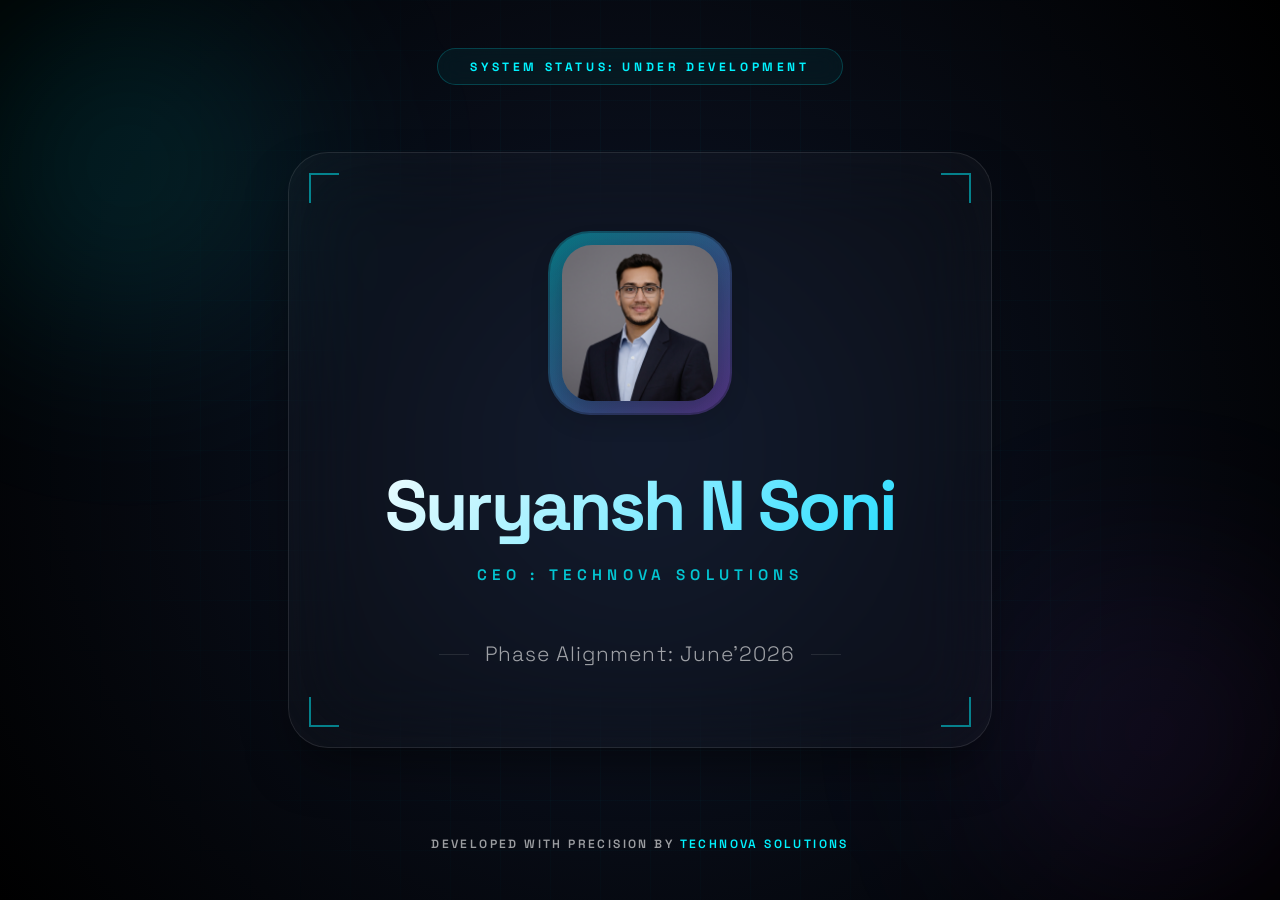
==== index.html @ 81963aff "Add files via upload" ====
<!DOCTYPE html>
<html lang="en">

<head>
    <meta charset="UTF-8">
    <meta name="viewport" content="width=device-width, initial-scale=1.0">
    <title>Suryansh N Soni || AI Powered Solutions Expert</title>
    <meta name="description"
        content="The official professional technical portfolio of Suryansh N Soni. Currently under development deployment.">

    <!-- UIcons by Flaticon -->
    <link rel='stylesheet' href='https://cdn-uicons.flaticon.com/2.1.0/uicons-regular/css/uicons-regular-rounded.css'>
    <link rel="stylesheet" href="style.css">
</head>

<body>
    <!-- 1 Lakh Tier Background Scene -->
    <div class="bg-scene">
        <div class="grid-overlay"></div>
        <div class="glow-point" style="top: -10%; left: -10%;"></div>
        <div class="glow-point"
            style="bottom: -10%; right: -10%; animation-delay: -5s; background: radial-gradient(circle, rgba(168, 85, 247, 0.1) 0%, transparent 70%);">
        </div>
    </div>

    <div class="status-badge stagger-in">System Status: Under Development</div>

    <!-- Main Tech Architecture -->
    <main class="tech-container">
        <div class="main-glass-frame">
            <!-- Professional Accents -->
            <div class="corner-accent top-left"></div>
            <div class="corner-accent top-right"></div>
            <div class="corner-accent bottom-left"></div>
            <div class="corner-accent bottom-right"></div>

            <div class="photo-hub stagger-in">
                <div class="photo-frame">
                    <img src="sur_centered.png" alt="Suryansh N Soni" class="profile-img">
                </div>
            </div>

            <div class="stagger-in">
                <h1>Suryansh N Soni</h1>
                <span class="role-title">CEO : TechNova Solutions</span>
            </div>

            <div class="timeline stagger-in">
                <span>Phase Alignment: June'2026</span>
            </div>
        </div>
    </main>

    <footer class="footer-bar stagger-in">
        Developed with Precision by <a href="https://technovasolutions.in" target="_blank">TechNova Solutions</a>
    </footer>

    <script src="script.js"></script>
</body>

</html>
---- style.css ----
/* Ultra-Premium Tech Portfolio - Professional Tier */
@import url('https://fonts.googleapis.com/css2?family=Space+Grotesk:wght@300;400;500;600;700&family=Syncopate:wght@400;700&display=swap');

:root {
    --primary: #00f2fe;
    --secondary: #4facfe;
    --accent: #a855f7;
    --bg-deep: #020617;
    --bg-darker: #000000;
    --text-pure: #ffffff;
    --text-dim: rgba(255, 255, 255, 0.6);
    --glass: rgba(255, 255, 255, 0.02);
    --glass-border: rgba(255, 255, 255, 0.1);
    --neon-blue: #00f2fe;
    --neon-purple: #a855f7;
    --font-main: 'Space Grotesk', sans-serif;
    --font-heading: 'Syncopate', sans-serif;
}

* {
    margin: 0;
    padding: 0;
    box-sizing: border-box;
    cursor: default;
}

body {
    background-color: var(--bg-darker);
    color: var(--text-pure);
    font-family: var(--font-main);
    min-height: 100vh;
    overflow: hidden;
    display: flex;
    justify-content: center;
    align-items: center;
}

/* 1 Lakh Worth Background - Grid + Particles */
.bg-scene {
    position: fixed;
    top: 0;
    left: 0;
    width: 100%;
    height: 100%;
    z-index: -2;
    background: radial-gradient(circle at center, #0f172a 0%, #000000 100%);
}

.grid-overlay {
    position: absolute;
    top: 0;
    left: 0;
    width: 100%;
    height: 100%;
    background-image: 
        linear-gradient(rgba(0, 242, 254, 0.05) 1px, transparent 1px),
        linear-gradient(90deg, rgba(0, 242, 254, 0.05) 1px, transparent 1px);
    background-size: 50px 50px;
    z-index: -1;
    mask-image: radial-gradient(circle at center, black, transparent 80%);
}

.glow-point {
    position: absolute;
    width: 40vw;
    height: 40vw;
    background: radial-gradient(circle, rgba(0, 242, 254, 0.15) 0%, transparent 70%);
    filter: blur(80px);
    z-index: -1;
    animation: pulseGlow 10s infinite alternate ease-in-out;
}

@keyframes pulseGlow {
    from { opacity: 0.3; transform: scale(1); }
    to { opacity: 0.6; transform: scale(1.2); }
}

/* High-End Tech Card */
.tech-container {
    padding: 3rem;
    position: relative;
    z-index: 10;
    width: 90%;
    max-width: 800px;
}

.main-glass-frame {
    background: var(--glass);
    backdrop-filter: blur(40px);
    -webkit-backdrop-filter: blur(40px);
    border: 1px solid var(--glass-border);
    border-radius: 40px;
    padding: 5rem 3rem;
    position: relative;
    box-shadow: 
        0 25px 50px -12px rgba(0, 0, 0, 0.5),
        inset 0 0 80px rgba(255, 255, 255, 0.02);
    animation: frameEntry 1.2s cubic-bezier(0.16, 1, 0.3, 1);
}

@keyframes frameEntry {
    from { opacity: 0; transform: translateY(40px) scale(0.98); }
    to { opacity: 1; transform: translateY(0) scale(1); }
}

/* Border Animation */
.corner-accent {
    position: absolute;
    width: 30px;
    height: 30px;
    border: 2px solid var(--primary);
    opacity: 0.5;
}

.top-left { top: 20px; left: 20px; border-right: none; border-bottom: none; }
.top-right { top: 20px; right: 20px; border-left: none; border-bottom: none; }
.bottom-left { bottom: 20px; left: 20px; border-right: none; border-top: none; }
.bottom-right { bottom: 20px; right: 20px; border-left: none; border-top: none; }

/* Photo Architecture */
.photo-hub {
    margin-bottom: 3rem;
    display: flex;
    justify-content: center;
}

.photo-frame {
    width: 180px;
    height: 180px;
    border-radius: 40px;
    padding: 12px;
    background: linear-gradient(135deg, rgba(0, 242, 254, 0.2), rgba(168, 85, 247, 0.2));
    position: relative;
    transition: all 0.5s ease;
}

.photo-frame::after {
    content: '';
    position: absolute;
    inset: -2px;
    border-radius: 42px;
    background: linear-gradient(135deg, var(--primary), var(--accent));
    z-index: -1;
    opacity: 0.3;
}

.profile-img {
    width: 100%;
    height: 100%;
    border-radius: 30px;
    object-fit: cover;
    box-shadow: 0 10px 30px rgba(0, 0, 0, 0.3);
}

/* Typography Protocol */
/* Status Badge - Top Alignment */
.status-badge {
    position: fixed;
    top: clamp(1.5rem, 5vw, 3rem);
    left: 0;
    right: 0;
    margin: 0 auto;
    z-index: 100;
    background: rgba(0, 242, 254, 0.05);
    border: 1px solid rgba(0, 242, 254, 0.2);
    padding: 0.6rem 2rem;
    border-radius: 100px;
    font-size: 0.75rem;
    font-weight: 700;
    text-transform: uppercase;
    letter-spacing: 0.3em;
    color: var(--primary);
    font-family: var(--font-main);
    backdrop-filter: blur(10px);
    width: fit-content;
}

h1 {
    font-family: var(--font-main);
    font-size: clamp(2.2rem, 8vw, 4.4rem);
    font-weight: 800;
    margin-bottom: 0.8rem;
    background: linear-gradient(135deg, #ffffff 0%, #17daff 100%);
    -webkit-background-clip: text;
    -webkit-text-fill-color: transparent;
    letter-spacing: -0.04em;
    text-align: center;
    white-space: nowrap;
}

.role-title {
    font-size: 0.95rem; /* Slightly smaller for elegance */
    color: var(--primary);
    text-transform: uppercase;
    letter-spacing: 0.35em;
    font-weight: 600;
    margin-bottom: 3.5rem;
    display: block;
    text-align: center;
    opacity: 0.8;
    line-height: 1.4;
}

.timeline {
    font-size: 1.3rem;
    color: var(--text-dim);
    font-weight: 300;
    letter-spacing: 0.05em;
    text-align: center;
    display: flex;
    align-items: center;
    justify-content: center;
    gap: 1rem;
}

.timeline::before, .timeline::after {
    content: '';
    width: 30px;
    height: 1px;
    background: rgba(255, 255, 255, 0.1);
}

/* Developer Footer */
.footer-bar {
    position: fixed;
    bottom: 3rem;
    color: var(--text-dim);
    font-size: 0.75rem;
    letter-spacing: 0.2em;
    text-transform: uppercase;
    font-weight: 600;
}

.footer-bar a {
    color: var(--primary);
    text-decoration: none;
    border-bottom: 1px solid transparent;
    transition: 0.3s;
}

.footer-bar a:hover {
    border-color: var(--primary);
}

/* Interactions */
.stagger-in {
    opacity: 0;
    transform: translateY(20px);
    animation: revealUp 0.8s forwards ease-out;
}

@keyframes revealUp {
    to { opacity: 1; transform: translateY(0); }
}

.stagger-in:nth-child(1) { animation-delay: 0.2s; }
.stagger-in:nth-child(2) { animation-delay: 0.4s; }
.stagger-in:nth-child(3) { animation-delay: 0.6s; }
.stagger-in:nth-child(4) { animation-delay: 0.8s; }

/* Mobile Optimization */
@media (max-width: 600px) {
    .main-glass-frame { padding: 4rem 1.5rem; border-radius: 24px; }
    h1 { font-size: 2.2rem; }
    .role-title { font-size: 0.8rem; letter-spacing: 0.2em; }
    .photo-frame { width: 140px; height: 140px; }
    .status-badge { top: 25px; width: 80%; text-align: center; font-size: 0.6rem; }
}
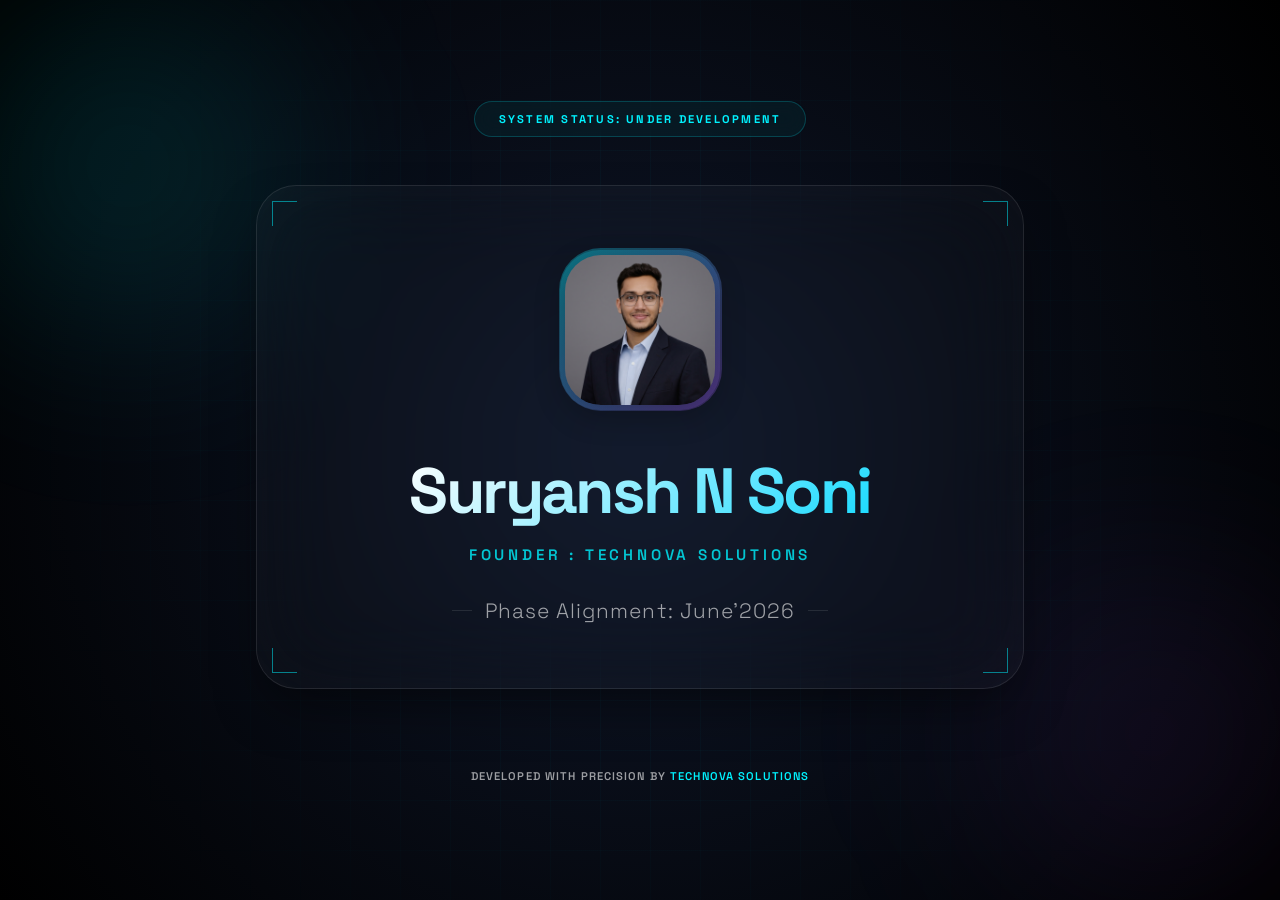
==== commit dc0f5f44: "Update index.html" ====
--- a/index.html
+++ b/index.html
@@ -42,7 +42,7 @@
 
             <div class="stagger-in">
                 <h1>Suryansh N Soni</h1>
-                <span class="role-title">CEO : TechNova Solutions</span>
+                <span class="role-title">Founder : TechNova Solutions</span>
             </div>
 
             <div class="timeline stagger-in">
@@ -58,4 +58,4 @@
     <script src="script.js"></script>
 </body>
 
-</html>+</html>
--- a/style.css
+++ b/style.css
@@ -29,10 +29,12 @@
     color: var(--text-pure);
     font-family: var(--font-main);
     min-height: 100vh;
-    overflow: hidden;
-    display: flex;
+    overflow-x: hidden;
+    display: flex;
+    flex-direction: column;
     justify-content: center;
     align-items: center;
+    padding: 2rem 1rem;
 }
 
 /* 1 Lakh Worth Background - Grid + Particles */
@@ -77,25 +79,32 @@
 
 /* High-End Tech Card */
 .tech-container {
-    padding: 3rem;
+    padding: 1rem;
     position: relative;
     z-index: 10;
-    width: 90%;
+    width: 100%;
     max-width: 800px;
+    display: flex;
+    flex-direction: column;
+    align-items: center;
 }
 
 .main-glass-frame {
+    width: 100%;
     background: var(--glass);
     backdrop-filter: blur(40px);
     -webkit-backdrop-filter: blur(40px);
     border: 1px solid var(--glass-border);
     border-radius: 40px;
-    padding: 5rem 3rem;
+    padding: 4rem 2rem;
     position: relative;
     box-shadow: 
         0 25px 50px -12px rgba(0, 0, 0, 0.5),
         inset 0 0 80px rgba(255, 255, 255, 0.02);
     animation: frameEntry 1.2s cubic-bezier(0.16, 1, 0.3, 1);
+    display: flex;
+    flex-direction: column;
+    align-items: center;
 }
 
 @keyframes frameEntry {
@@ -106,29 +115,29 @@
 /* Border Animation */
 .corner-accent {
     position: absolute;
-    width: 30px;
-    height: 30px;
-    border: 2px solid var(--primary);
+    width: 25px;
+    height: 25px;
+    border: 1.5px solid var(--primary);
     opacity: 0.5;
 }
 
-.top-left { top: 20px; left: 20px; border-right: none; border-bottom: none; }
-.top-right { top: 20px; right: 20px; border-left: none; border-bottom: none; }
-.bottom-left { bottom: 20px; left: 20px; border-right: none; border-top: none; }
-.bottom-right { bottom: 20px; right: 20px; border-left: none; border-top: none; }
+.top-left { top: 15px; left: 15px; border-right: none; border-bottom: none; }
+.top-right { top: 15px; right: 15px; border-left: none; border-bottom: none; }
+.bottom-left { bottom: 15px; left: 15px; border-right: none; border-top: none; }
+.bottom-right { bottom: 15px; right: 15px; border-left: none; border-top: none; }
 
 /* Photo Architecture */
 .photo-hub {
-    margin-bottom: 3rem;
+    margin-bottom: 2.5rem;
     display: flex;
     justify-content: center;
 }
 
 .photo-frame {
-    width: 180px;
-    height: 180px;
+    width: 160px;
+    height: 160px;
     border-radius: 40px;
-    padding: 12px;
+    padding: 5px;
     background: linear-gradient(135deg, rgba(0, 242, 254, 0.2), rgba(168, 85, 247, 0.2));
     position: relative;
     transition: all 0.5s ease;
@@ -137,7 +146,7 @@
 .photo-frame::after {
     content: '';
     position: absolute;
-    inset: -2px;
+    inset: -1.5px;
     border-radius: 42px;
     background: linear-gradient(135deg, var(--primary), var(--accent));
     z-index: -1;
@@ -147,37 +156,34 @@
 .profile-img {
     width: 100%;
     height: 100%;
-    border-radius: 30px;
+    border-radius: 36px;
     object-fit: cover;
     box-shadow: 0 10px 30px rgba(0, 0, 0, 0.3);
 }
 
 /* Typography Protocol */
-/* Status Badge - Top Alignment */
 .status-badge {
-    position: fixed;
-    top: clamp(1.5rem, 5vw, 3rem);
-    left: 0;
-    right: 0;
-    margin: 0 auto;
+    position: relative;
+    margin: 0 auto 2rem auto;
     z-index: 100;
     background: rgba(0, 242, 254, 0.05);
     border: 1px solid rgba(0, 242, 254, 0.2);
-    padding: 0.6rem 2rem;
+    padding: 0.6rem 1.5rem;
     border-radius: 100px;
-    font-size: 0.75rem;
+    font-size: 0.7rem;
     font-weight: 700;
     text-transform: uppercase;
-    letter-spacing: 0.3em;
+    letter-spacing: 0.2em;
     color: var(--primary);
     font-family: var(--font-main);
     backdrop-filter: blur(10px);
     width: fit-content;
+    text-align: center;
 }
 
 h1 {
     font-family: var(--font-main);
-    font-size: clamp(2.2rem, 8vw, 4.4rem);
+    font-size: clamp(2rem, 8vw, 4rem);
     font-weight: 800;
     margin-bottom: 0.8rem;
     background: linear-gradient(135deg, #ffffff 0%, #17daff 100%);
@@ -185,16 +191,16 @@
     -webkit-text-fill-color: transparent;
     letter-spacing: -0.04em;
     text-align: center;
-    white-space: nowrap;
+    word-break: break-word;
 }
 
 .role-title {
-    font-size: 0.95rem; /* Slightly smaller for elegance */
+    font-size: clamp(0.75rem, 2.5vw, 0.95rem);
     color: var(--primary);
     text-transform: uppercase;
-    letter-spacing: 0.35em;
+    letter-spacing: 0.25em;
     font-weight: 600;
-    margin-bottom: 3.5rem;
+    margin-bottom: 2rem;
     display: block;
     text-align: center;
     opacity: 0.8;
@@ -202,7 +208,7 @@
 }
 
 .timeline {
-    font-size: 1.3rem;
+    font-size: clamp(1rem, 3vw, 1.3rem);
     color: var(--text-dim);
     font-weight: 300;
     letter-spacing: 0.05em;
@@ -210,25 +216,27 @@
     display: flex;
     align-items: center;
     justify-content: center;
-    gap: 1rem;
+    gap: 0.8rem;
 }
 
 .timeline::before, .timeline::after {
     content: '';
-    width: 30px;
+    width: 20px;
     height: 1px;
     background: rgba(255, 255, 255, 0.1);
 }
 
 /* Developer Footer */
 .footer-bar {
-    position: fixed;
-    bottom: 3rem;
+    position: relative;
+    margin-top: 3rem;
     color: var(--text-dim);
-    font-size: 0.75rem;
-    letter-spacing: 0.2em;
+    font-size: 0.7rem;
+    letter-spacing: 0.1em;
     text-transform: uppercase;
     font-weight: 600;
+    text-align: center;
+    padding: 1rem;
 }
 
 .footer-bar a {
@@ -258,11 +266,72 @@
 .stagger-in:nth-child(3) { animation-delay: 0.6s; }
 .stagger-in:nth-child(4) { animation-delay: 0.8s; }
 
-/* Mobile Optimization */
-@media (max-width: 600px) {
-    .main-glass-frame { padding: 4rem 1.5rem; border-radius: 24px; }
-    h1 { font-size: 2.2rem; }
-    .role-title { font-size: 0.8rem; letter-spacing: 0.2em; }
-    .photo-frame { width: 140px; height: 140px; }
-    .status-badge { top: 25px; width: 80%; text-align: center; font-size: 0.6rem; }
-}
+/* Responsive Adjustments */
+@media (max-width: 1024px) {
+    .main-glass-frame {
+        padding: 4rem 2rem;
+    }
+}
+
+@media (max-width: 768px) {
+    .tech-container {
+        padding: 0.5rem;
+    }
+    .main-glass-frame {
+        padding: 3rem 1.5rem;
+        border-radius: 32px;
+    }
+    .photo-frame {
+        width: 140px;
+        height: 140px;
+    }
+}
+
+@media (max-width: 480px) {
+    body {
+        padding: 1rem 0.5rem;
+    }
+    .main-glass-frame {
+        padding: 2.5rem 1rem;
+        border-radius: 24px;
+    }
+    h1 {
+        font-size: 1.8rem;
+    }
+    .role-title {
+        letter-spacing: 0.15em;
+    }
+    .photo-frame {
+        width: 120px;
+        height: 120px;
+        border-radius: 30px;
+    }
+    .profile-img {
+        border-radius: 22px;
+    }
+    .status-badge {
+        font-size: 0.6rem;
+        letter-spacing: 0.1em;
+        padding: 0.5rem 1rem;
+    }
+    .timeline {
+        gap: 0.5rem;
+    }
+    .timeline::before, .timeline::after {
+        width: 10px;
+    }
+    .footer-bar {
+        font-size: 0.6rem;
+        margin-top: 2rem;
+    }
+}
+
+/* Landscape orientation for mobile */
+@media (max-height: 500px) and (orientation: landscape) {
+    body {
+        align-items: flex-start;
+    }
+    .main-glass-frame {
+        margin: 2rem 0;
+    }
+}
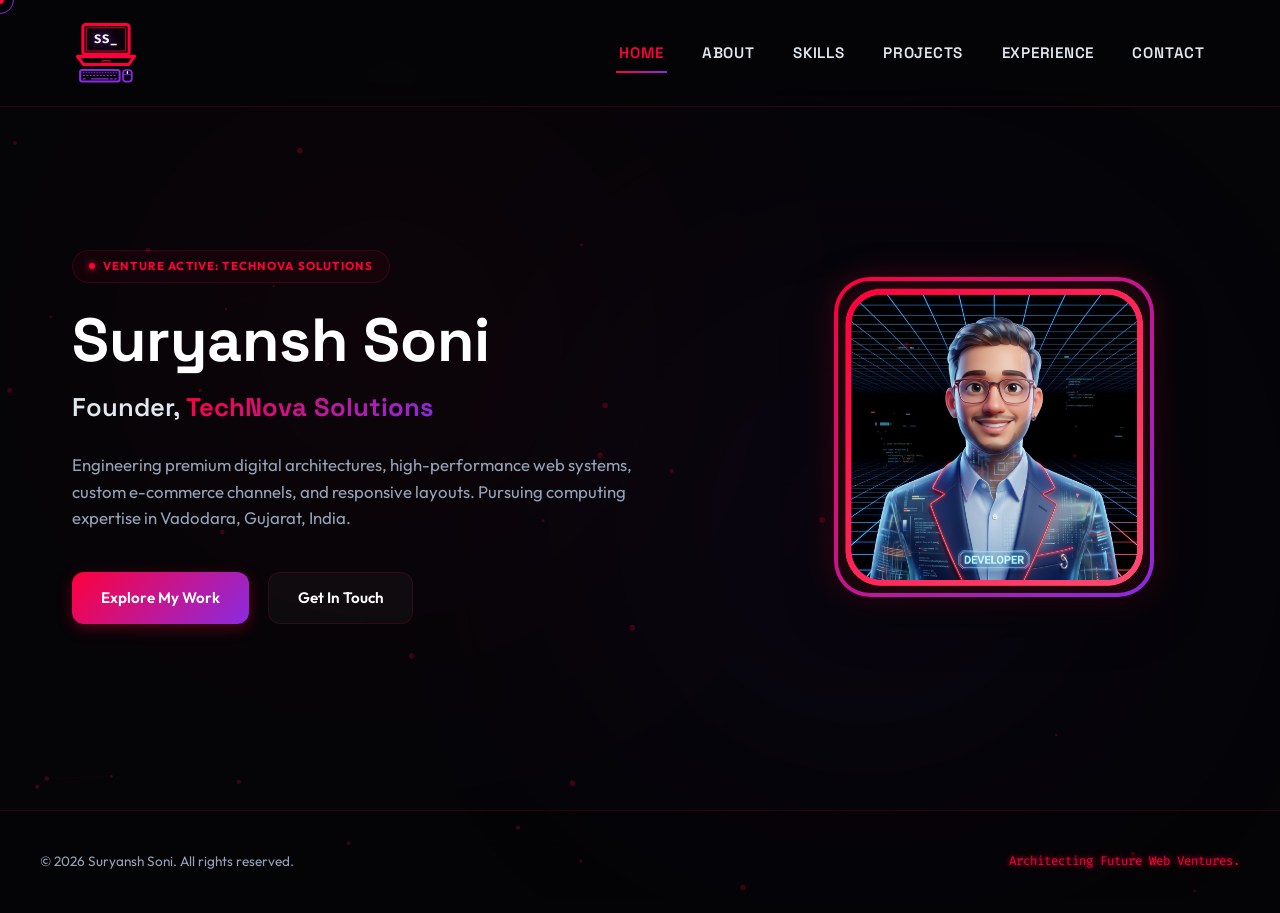
==== commit ef81c77f: "Add files via upload" ====
--- a/index.html
+++ b/index.html
@@ -1,61 +1,147 @@
 <!DOCTYPE html>
 <html lang="en">
-
 <head>
     <meta charset="UTF-8">
     <meta name="viewport" content="width=device-width, initial-scale=1.0">
-    <title>Suryansh N Soni || AI Powered Solutions Expert</title>
-    <meta name="description"
-        content="The official professional technical portfolio of Suryansh N Soni. Currently under development deployment.">
+    <title>Suryansh Soni | Founder & Full-Stack Web Architect</title>
+    
+    <!-- SEO Metadata -->
+    <meta name="description" content="Official Portfolio of Suryansh Soni, Startup Founder of TechNova Solutions. Full-Stack Web Developer, UI/UX Designer, and Shopify Expert based in Vadodara, Gujarat, India.">
+    <meta name="keywords" content="Suryansh Soni, TechNova Solutions, Suryansh Soni Vadodara, Web Developer Gujarat, WordPress Developer, MirrorMe, SkillSync, Web Architect">
+    <meta name="author" content="Suryansh Soni">
+    
+    <!-- Open Graph / Facebook -->
+    <meta property="og:type" content="website">
+    <meta property="og:url" content="https://suryanshsoni.in">
+    <meta property="og:title" content="Suryansh Soni | Founder & Full-Stack Web Architect">
+    <meta property="og:description" content="Futuristic Web Portfolio of Suryansh Soni, Startup Founder of TechNova Solutions. Based in Vadodara, Gujarat, India.">
+    <meta property="og:image" content="assets/me_3d.png">
 
-    <!-- UIcons by Flaticon -->
-    <link rel='stylesheet' href='https://cdn-uicons.flaticon.com/2.1.0/uicons-regular/css/uicons-regular-rounded.css'>
+    <!-- Fonts -->
+    <link rel="preconnect" href="https://fonts.googleapis.com">
+    <link rel="preconnect" href="https://fonts.gstatic.com" crossorigin>
+    <link href="https://fonts.googleapis.com/css2?family=Outfit:wght@300;400;500;600;700;800&family=Space+Grotesk:wght@300;400;500;600;700&family=Fira+Code:wght@400;500;600&display=swap" rel="stylesheet">
+
+    <!-- Stylesheet -->
     <link rel="stylesheet" href="style.css">
 </head>
-
 <body>
-    <!-- 1 Lakh Tier Background Scene -->
+    <!-- Background Canvas and Scene -->
+    <canvas id="canvas-bg"></canvas>
     <div class="bg-scene">
         <div class="grid-overlay"></div>
-        <div class="glow-point" style="top: -10%; left: -10%;"></div>
-        <div class="glow-point"
-            style="bottom: -10%; right: -10%; animation-delay: -5s; background: radial-gradient(circle, rgba(168, 85, 247, 0.1) 0%, transparent 70%);">
-        </div>
+        <div class="glow-orb orb-1"></div>
+        <div class="glow-orb orb-2"></div>
     </div>
 
-    <div class="status-badge stagger-in">System Status: Under Development</div>
+    <!-- Custom Cursor -->
+    <div class="custom-cursor"></div>
+    <div class="custom-cursor-glow"></div>
 
-    <!-- Main Tech Architecture -->
-    <main class="tech-container">
-        <div class="main-glass-frame">
-            <!-- Professional Accents -->
-            <div class="corner-accent top-left"></div>
-            <div class="corner-accent top-right"></div>
-            <div class="corner-accent bottom-left"></div>
-            <div class="corner-accent bottom-right"></div>
+    <!-- Header Navigation -->
+    <header class="header">
+        <div class="nav-container">
+            <a href="index.html" class="logo" id="navLogo">
+                <svg width="68" height="68" viewBox="0 0 100 100" fill="none" xmlns="http://www.w3.org/2000/svg" class="logo-screen-pulse">
+                    <!-- Laptop Screen Outer Bezel -->
+                    <rect x="16" y="8" width="68" height="44" rx="4" stroke="var(--primary)" stroke-width="4.5" stroke-linejoin="round"/>
+                    <!-- Laptop Screen Inner Display Panel -->
+                    <rect x="21" y="13" width="58" height="34" rx="2" fill="rgba(255, 0, 60, 0.03)" stroke="var(--primary)" stroke-width="1.5" opacity="0.8"/>
+                    <!-- Camera Dot -->
+                    <circle cx="50" cy="10.5" r="1" fill="var(--primary)"/>
+                    <!-- SS Typing Text inside screen -->
+                    <text x="50" y="30" fill="#ffffff" font-family="'Fira Code', monospace" font-size="18" font-weight="900" text-anchor="middle" dominant-baseline="central" style="text-shadow: 0 0 8px var(--secondary);">
+                        <tspan class="type-char-1">S</tspan><tspan class="type-char-2">S</tspan><tspan class="type-cursor logo-cursor-blink">_</tspan>
+                    </text>
+                    <!-- Laptop Hinge -->
+                    <rect x="42" y="52" width="16" height="3" fill="var(--primary)"/>
+                    <!-- Laptop Base (trapezoid deck) -->
+                    <path d="M 8 55 L 92 55 L 83 67 L 17 67 Z" stroke="var(--primary)" stroke-width="4.5" stroke-linejoin="round" fill="rgba(255, 0, 60, 0.02)"/>
+                    <!-- Laptop Base Trackpad -->
+                    <rect x="44" y="61" width="12" height="4" rx="0.5" stroke="var(--primary)" stroke-width="1.2" fill="none"/>
+                    
+                    <!-- External Keyboard -->
+                    <rect x="12" y="75" width="58" height="17" rx="3" stroke="var(--secondary)" stroke-width="3" fill="rgba(138, 43, 226, 0.04)"/>
+                    <!-- Keyboard Keys (dashed lines represent key rows) -->
+                    <line x1="16" y1="79" x2="66" y2="79" stroke="var(--secondary)" stroke-width="1.5" stroke-dasharray="2 2"/>
+                    <line x1="16" y1="83" x2="66" y2="83" stroke="var(--secondary)" stroke-width="1.5" stroke-dasharray="3 2"/>
+                    <!-- Spacebar & Modifier Keys -->
+                    <rect x="16" y="87" width="4" height="2" rx="0.5" fill="var(--secondary)"/>
+                    <rect x="28" y="87" width="26" height="2" rx="0.5" fill="var(--secondary)"/>
+                    <rect x="56" y="87" width="4" height="2" rx="0.5" fill="var(--secondary)"/>
+                    <rect x="62" y="87" width="4" height="2" rx="0.5" fill="var(--secondary)"/>
+                    
+                    <!-- External Mouse -->
+                    <rect x="75" y="75" width="13" height="17" rx="4.5" stroke="var(--secondary)" stroke-width="2.5" fill="rgba(138, 43, 226, 0.04)"/>
+                    <!-- Mouse Buttons Division & Scroll Wheel -->
+                    <line x1="81.5" y1="75" x2="81.5" y2="82" stroke="var(--secondary)" stroke-width="1.2"/>
+                    <line x1="75" y1="82" x2="88" y2="82" stroke="var(--secondary)" stroke-width="1.2"/>
+                    <rect x="80.5" y="77" width="2" height="3.5" rx="0.5" fill="#ffffff"/>
+                </svg>
+            </a>
+            
+            <nav class="nav-menu" id="navMenu">
+                <a href="index.html" class="nav-link active">Home</a>
+                <a href="about.html" class="nav-link">About</a>
+                <a href="skills.html" class="nav-link">Skills</a>
+                <a href="projects.html" class="nav-link">Projects</a>
+                <a href="experience.html" class="nav-link">Experience</a>
+                <a href="contact.html" class="nav-link">Contact</a>
+            </nav>
 
-            <div class="photo-hub stagger-in">
-                <div class="photo-frame">
-                    <img src="sur_centered.png" alt="Suryansh N Soni" class="profile-img">
+            <button class="nav-toggle" id="navToggle" aria-label="Toggle Navigation">
+                <span class="bar"></span>
+                <span class="bar"></span>
+                <span class="bar"></span>
+            </button>
+
+
+        </div>
+    </header>
+
+    <!-- Main Content -->
+    <main>
+        <!-- Hero Section -->
+        <section id="home" class="hero-section scroll-reveal">
+            <div class="section-container hero-grid">
+                <div class="hero-text-col">
+                    <div class="hero-badge">
+                        <span class="badge-dot"></span>
+                        Venture Active: TechNova Solutions
+                    </div>
+                    <h1 class="hero-title">Suryansh Soni</h1>
+                    <div class="hero-subtitle">
+                        Founder, <span class="gradient-text">TechNova Solutions</span>
+                    </div>
+                    <p class="hero-desc">
+                        Engineering premium digital architectures, high-performance web systems, custom e-commerce channels, and responsive layouts. Pursuing computing expertise in Vadodara, Gujarat, India.
+                    </p>
+                    <div class="hero-cta">
+                        <a href="#projects" class="btn btn-primary">Explore My Work</a>
+                        <a href="#contact" class="btn btn-secondary">Get In Touch</a>
+                    </div>
+                </div>
+                <div class="hero-image-col">
+                    <div class="avatar-frame">
+                        <div class="avatar-inner">
+                            <img src="assets/me_3d.png" alt="Suryansh Soni 3D character avatar portrait">
+                        </div>
+                    </div>
                 </div>
             </div>
+        </section>
 
-            <div class="stagger-in">
-                <h1>Suryansh N Soni</h1>
-                <span class="role-title">Founder : TechNova Solutions</span>
-            </div>
-
-            <div class="timeline stagger-in">
-                <span>Phase Alignment: June'2026</span>
-            </div>
-        </div>
     </main>
 
-    <footer class="footer-bar stagger-in">
-        Developed with Precision by <a href="https://technovasolutions.in" target="_blank">TechNova Solutions</a>
+    <!-- Footer -->
+    <footer class="footer">
+        <div class="footer-container">
+            <p class="copyright">&copy; 2026 Suryansh Soni. All rights reserved.</p>
+            <p class="footer-tagline">Architecting Future Web Ventures.</p>
+        </div>
     </footer>
 
+    <!-- Application Script -->
     <script src="script.js"></script>
 </body>
-
 </html>
--- a/style.css
+++ b/style.css
@@ -1,51 +1,99 @@
-/* Ultra-Premium Tech Portfolio - Professional Tier */
-@import url('https://fonts.googleapis.com/css2?family=Space+Grotesk:wght@300;400;500;600;700&family=Syncopate:wght@400;700&display=swap');
+/* Ultra-Premium Futuristic Scrolling Portfolio Stylesheet - Red Neon & Violet Theme */
+@import url('https://fonts.googleapis.com/css2?family=Outfit:wght@300;400;500;600;700;800&family=Space+Grotesk:wght@300;400;500;600;700&family=Fira+Code:wght@400;500;600&display=swap');
 
 :root {
-    --primary: #00f2fe;
-    --secondary: #4facfe;
-    --accent: #a855f7;
-    --bg-deep: #020617;
-    --bg-darker: #000000;
+    --primary-rgb: 255, 0, 60;        /* Crimson Red */
+    --secondary-rgb: 138, 43, 226;    /* Violet */
+    --accent-rgb: 0, 255, 200;        /* Neon Cyan */
+    
+    --primary: rgb(var(--primary-rgb));
+    --secondary: rgb(var(--secondary-rgb));
+    --accent: rgb(var(--accent-rgb));
+    
+    --bg-deep: #050508;
+    --bg-card: rgba(14, 12, 20, 0.45);
+    --bg-navbar: rgba(5, 5, 8, 0.72);
+    
     --text-pure: #ffffff;
-    --text-dim: rgba(255, 255, 255, 0.6);
-    --glass: rgba(255, 255, 255, 0.02);
-    --glass-border: rgba(255, 255, 255, 0.1);
-    --neon-blue: #00f2fe;
-    --neon-purple: #a855f7;
-    --font-main: 'Space Grotesk', sans-serif;
-    --font-heading: 'Syncopate', sans-serif;
-}
-
+    --text-dim: #e2e8f0;
+    --text-muted: #94a3b8;
+    
+    --glass-border: rgba(255, 0, 60, 0.15);
+    --glass-border-alt: rgba(138, 43, 226, 0.15);
+    --glass-glow: rgba(var(--primary-rgb), 0.12);
+    
+    --font-main: 'Outfit', sans-serif;
+    --font-mono: 'Fira Code', monospace;
+    --font-heading: 'Space Grotesk', sans-serif;
+    
+    --glow-shadow: 0 0 30px rgba(var(--primary-rgb), 0.22);
+    --transition-smooth: all 0.5s cubic-bezier(0.16, 1, 0.3, 1);
+    --transition-fast: all 0.25s ease;
+}
+
+/* Reset and Base Styles */
 * {
     margin: 0;
     padding: 0;
     box-sizing: border-box;
-    cursor: default;
+    scroll-behavior: smooth;
 }
 
 body {
-    background-color: var(--bg-darker);
-    color: var(--text-pure);
+    background-color: var(--bg-deep);
+    color: var(--text-dim);
     font-family: var(--font-main);
-    min-height: 100vh;
     overflow-x: hidden;
-    display: flex;
-    flex-direction: column;
-    justify-content: center;
-    align-items: center;
-    padding: 2rem 1rem;
-}
-
-/* 1 Lakh Worth Background - Grid + Particles */
+    line-height: 1.6;
+}
+
+button {
+    background: none;
+    border: none;
+    padding: 0;
+    margin: 0;
+    font: inherit;
+    color: inherit;
+    cursor: pointer;
+    outline: none;
+}
+
+/* Custom Scrollbar */
+::-webkit-scrollbar {
+    width: 8px;
+    height: 8px;
+}
+::-webkit-scrollbar-track {
+    background: var(--bg-deep);
+}
+::-webkit-scrollbar-thumb {
+    background: linear-gradient(var(--primary), var(--secondary));
+    border-radius: 10px;
+}
+::-webkit-scrollbar-thumb:hover {
+    background: var(--primary);
+}
+
+/* Background Scene */
+#canvas-bg {
+    position: fixed;
+    top: 0;
+    left: 0;
+    width: 100vw;
+    height: 100vh;
+    z-index: 1;
+    pointer-events: none;
+}
+
 .bg-scene {
     position: fixed;
     top: 0;
     left: 0;
-    width: 100%;
-    height: 100%;
-    z-index: -2;
-    background: radial-gradient(circle at center, #0f172a 0%, #000000 100%);
+    width: 100vw;
+    height: 100vh;
+    z-index: 0;
+    overflow: hidden;
+    pointer-events: none;
 }
 
 .grid-overlay {
@@ -55,283 +103,1680 @@
     width: 100%;
     height: 100%;
     background-image: 
-        linear-gradient(rgba(0, 242, 254, 0.05) 1px, transparent 1px),
-        linear-gradient(90deg, rgba(0, 242, 254, 0.05) 1px, transparent 1px);
-    background-size: 50px 50px;
-    z-index: -1;
+        linear-gradient(rgba(255, 0, 60, 0.03) 1px, transparent 1px),
+        linear-gradient(90deg, rgba(255, 0, 60, 0.03) 1px, transparent 1px);
+    background-size: 60px 60px;
     mask-image: radial-gradient(circle at center, black, transparent 80%);
-}
-
-.glow-point {
+    -webkit-mask-image: radial-gradient(circle at center, black, transparent 80%);
+    opacity: 0.35;
+}
+
+.glow-orb {
     position: absolute;
+    border-radius: 50%;
+    filter: blur(160px);
+    opacity: 0.14;
+    animation: orbFloat 22s infinite alternate ease-in-out;
+}
+
+.orb-1 {
+    top: 10%;
+    left: 10%;
     width: 40vw;
     height: 40vw;
-    background: radial-gradient(circle, rgba(0, 242, 254, 0.15) 0%, transparent 70%);
-    filter: blur(80px);
-    z-index: -1;
-    animation: pulseGlow 10s infinite alternate ease-in-out;
-}
-
-@keyframes pulseGlow {
-    from { opacity: 0.3; transform: scale(1); }
-    to { opacity: 0.6; transform: scale(1.2); }
-}
-
-/* High-End Tech Card */
-.tech-container {
-    padding: 1rem;
+    background: radial-gradient(circle, var(--primary) 0%, transparent 70%);
+}
+
+.orb-2 {
+    bottom: 10%;
+    right: 10%;
+    width: 45vw;
+    height: 45vw;
+    background: radial-gradient(circle, var(--secondary) 0%, transparent 70%);
+    animation-delay: -5s;
+}
+
+@keyframes orbFloat {
+    0% { transform: translate(0, 0) scale(1); }
+    100% { transform: translate(5vw, 5vw) scale(1.1); }
+}
+
+/* CRT Screen Scanline Overlay */
+.crt-overlay {
+    position: fixed;
+    top: 0;
+    left: 0;
+    width: 100vw;
+    height: 100vh;
+    background: linear-gradient(rgba(18, 16, 16, 0) 50%, rgba(0, 0, 0, 0.06) 50%), linear-gradient(90deg, rgba(255, 0, 60, 0.015), rgba(0, 255, 100, 0.008), rgba(0, 100, 255, 0.015));
+    background-size: 100% 4px, 4px 100%;
+    z-index: 99999;
+    pointer-events: none;
+    opacity: 0.85;
+    animation: crtPulse 0.15s infinite;
+}
+
+@keyframes crtPulse {
+    0% { opacity: 0.83; }
+    50% { opacity: 0.87; }
+    100% { opacity: 0.83; }
+}
+
+/* Custom Pointer Cursors */
+.custom-cursor {
+    position: fixed;
+    width: 8px;
+    height: 8px;
+    background: var(--primary);
+    border-radius: 50%;
+    pointer-events: none;
+    z-index: 99999;
+    transform: translate(-50%, -50%);
+    transition: width 0.2s, height 0.2s, background-color 0.2s;
+    display: none;
+}
+
+.custom-cursor-glow {
+    position: fixed;
+    width: 28px;
+    height: 28px;
+    border: 1.2px solid var(--secondary);
+    border-radius: 50%;
+    pointer-events: none;
+    z-index: 99998;
+    transform: translate(-50%, -50%);
+    transition: transform 0.1s cubic-bezier(0.1, 0.8, 0.15, 1), border-color 0.2s;
+    display: none;
+}
+
+@media (pointer: fine) {
+    .custom-cursor,
+    .custom-cursor-glow {
+        display: block;
+    }
+    a, button, .project-card, .filter-btn, .nav-link, input, textarea {
+        cursor: none;
+    }
+}
+
+/* Header & Sticky Navbar */
+.header {
+    position: fixed;
+    top: 0;
+    left: 0;
+    width: 100%;
+    z-index: 1000;
+    background: var(--bg-navbar);
+    backdrop-filter: blur(16px);
+    -webkit-backdrop-filter: blur(16px);
+    border-bottom: 1px solid var(--glass-border);
+    transition: var(--transition-smooth);
+}
+
+.header.scrolled {
+    padding: 0.4rem 0;
+    box-shadow: 0 10px 30px rgba(0, 0, 0, 0.5), 0 0 15px rgba(255, 0, 60, 0.1);
+    background: rgba(4, 4, 6, 0.85);
+}
+
+.nav-container {
+    max-width: 1200px;
+    margin: 0 auto;
+    padding: 1.2rem 2rem;
+    display: flex;
+    justify-content: space-between;
+    align-items: center;
+}
+
+.logo {
+    font-family: var(--font-heading);
+    font-size: 1.4rem;
+    font-weight: 800;
+    color: var(--text-pure);
+    text-decoration: none;
+    letter-spacing: 0.05em;
+    display: flex;
+    align-items: center;
+}
+
+.logo svg {
+    width: 68px;
+    height: 68px;
+    transition: var(--transition-smooth);
+}
+
+@media (max-width: 768px) {
+    .logo svg {
+        width: 56px;
+        height: 56px;
+    }
+}
+
+.logo-dot {
+    color: var(--primary);
+    text-shadow: 0 0 8px var(--primary);
+}
+
+.nav-menu {
+    display: flex;
+    gap: 2rem;
+    align-items: center;
+}
+
+.nav-link {
+    font-family: var(--font-heading);
+    font-size: 0.95rem;
+    font-weight: 600;
+    color: var(--text-dim);
+    text-decoration: none;
+    text-transform: uppercase;
+    letter-spacing: 0.05em;
+    padding: 0.5rem 0.2rem;
+    position: relative;
+    transition: var(--transition-fast);
+}
+
+.nav-link:hover,
+.nav-link.active {
+    color: var(--primary);
+}
+
+.nav-link::after {
+    content: '';
+    position: absolute;
+    bottom: 0;
+    left: 0;
+    width: 0;
+    height: 2px;
+    background: linear-gradient(90deg, var(--primary), var(--secondary));
+    transition: var(--transition-fast);
+}
+
+.nav-link:hover::after,
+.nav-link.active::after {
+    width: 100%;
+}
+
+/* Navigation Hamburger Toggle */
+.nav-toggle {
+    display: none;
+    flex-direction: column;
+    justify-content: space-between;
+    width: 26px;
+    height: 18px;
+    background: transparent;
+    border: none;
+    cursor: pointer;
+    padding: 0;
+    z-index: 1001; /* sits above mobile drawer */
+}
+
+.nav-toggle .bar {
+    width: 100%;
+    height: 2px;
+    background-color: var(--text-pure);
+    border-radius: 2px;
+    transition: all 0.3s cubic-bezier(0.16, 1, 0.3, 1);
+}
+
+.nav-toggle.active .bar:nth-child(1) {
+    transform: translateY(8px) rotate(45deg);
+    background-color: var(--primary);
+}
+
+.nav-toggle.active .bar:nth-child(2) {
+    opacity: 0;
+}
+
+.nav-toggle.active .bar:nth-child(3) {
+    transform: translateY(-8px) rotate(-45deg);
+    background-color: var(--primary);
+}
+
+/* Dynamic Logo Animations */
+@keyframes terminalBlink {
+    0%, 100% { opacity: 0; }
+    50% { opacity: 1; }
+}
+
+@keyframes screenPulse {
+    0%, 100% { filter: drop-shadow(0 0 3px var(--primary)); }
+    50% { filter: drop-shadow(0 0 10px var(--primary)); }
+}
+
+@keyframes typeChar1 {
+    0%, 15%, 85%, 100% { opacity: 0; }
+    20%, 80% { opacity: 1; }
+}
+
+@keyframes typeChar2 {
+    0%, 35%, 65%, 100% { opacity: 0; }
+    40%, 60% { opacity: 1; }
+}
+
+.logo-screen-pulse {
+    animation: screenPulse 3s infinite ease-in-out;
+}
+
+.logo-cursor-blink {
+    animation: terminalBlink 1s step-end infinite;
+}
+
+.type-char-1 {
+    animation: typeChar1 3s infinite;
+}
+
+.type-char-2 {
+    animation: typeChar2 3s infinite;
+}
+
+.nav-actions {
+    display: flex;
+    align-items: center;
+}
+
+/* Synthesizer Button in Navbar */
+.audio-btn {
+    display: flex;
+    align-items: center;
+    gap: 0.8rem;
+    padding: 0.5rem 1rem;
+    background: rgba(255, 0, 60, 0.06);
+    border: 1px solid var(--glass-border);
+    border-radius: 8px;
+    font-size: 0.72rem;
+    font-family: var(--font-mono);
+    color: var(--text-dim);
+    transition: var(--transition-fast);
+}
+
+.audio-btn:hover,
+.audio-btn.playing {
+    color: var(--primary);
+    background: rgba(255, 0, 60, 0.12);
+    border-color: var(--primary);
+    box-shadow: 0 0 10px rgba(255, 0, 60, 0.2);
+}
+
+.audio-btn-text {
+    font-weight: 700;
+    letter-spacing: 0.05em;
+}
+
+.audio-visualizer {
+    display: flex;
+    align-items: flex-end;
+    gap: 2.5px;
+    width: 12px;
+    height: 12px;
+}
+
+.audio-visualizer span {
+    width: 2px;
+    height: 100%;
+    background-color: var(--primary);
+    border-radius: 1px;
+    transform-origin: bottom;
+    animation: eqPulse 1.2s ease-in-out infinite alternate paused;
+    box-shadow: 0 0 4px var(--primary);
+}
+
+.audio-btn.playing .audio-visualizer span {
+    animation-play-state: running;
+}
+
+.audio-visualizer span:nth-child(1) { animation-duration: 0.8s; }
+.audio-visualizer span:nth-child(2) { animation-duration: 0.5s; }
+.audio-visualizer span:nth-child(3) { animation-duration: 1.1s; }
+
+@keyframes eqPulse {
+    0% { transform: scaleY(0.2); }
+    100% { transform: scaleY(1); }
+}
+
+/* Main Layout Grid & Spacing */
+section {
+    padding: 8rem 2rem 6rem 2rem;
+    max-width: 1200px;
+    margin: 0 auto;
     position: relative;
     z-index: 10;
+}
+
+.section-container {
     width: 100%;
-    max-width: 800px;
+}
+
+.section-header {
+    margin-bottom: 3.5rem;
+}
+
+.section-title {
+    font-family: var(--font-heading);
+    font-size: 2.2rem;
+    font-weight: 800;
+    color: var(--text-pure);
+    text-transform: uppercase;
+    letter-spacing: 0.05em;
+    margin-bottom: 0.8rem;
+}
+
+.section-bar {
+    width: 60px;
+    height: 4px;
+    background: linear-gradient(90deg, var(--primary), var(--secondary));
+    border-radius: 2px;
+    box-shadow: 0 0 10px var(--primary);
+}
+
+/* Scroll reveal initial states */
+.scroll-reveal {
+    opacity: 0;
+    transform: translateY(35px);
+    transition: opacity 0.8s cubic-bezier(0.16, 1, 0.3, 1), transform 0.8s cubic-bezier(0.16, 1, 0.3, 1);
+}
+
+.scroll-reveal.active {
+    opacity: 1;
+    transform: translateY(0);
+}
+
+/* Button UI Components */
+.btn {
+    display: inline-flex;
+    align-items: center;
+    justify-content: center;
+    gap: 0.6rem;
+    padding: 0.8rem 1.8rem;
+    border-radius: 12px;
+    font-size: 0.95rem;
+    font-weight: 600;
+    text-decoration: none;
+    transition: var(--transition-smooth);
+    border: none;
+}
+
+.btn-primary {
+    background: linear-gradient(135deg, var(--primary), var(--secondary));
+    color: #ffffff;
+    box-shadow: 0 4px 15px rgba(255, 0, 60, 0.3);
+}
+
+.btn-primary:hover {
+    transform: translateY(-2px);
+    box-shadow: 0 6px 20px rgba(255, 0, 60, 0.5), 0 0 15px rgba(138, 43, 226, 0.3);
+}
+
+.btn-secondary {
+    background: rgba(255, 255, 255, 0.03);
+    color: var(--text-pure);
+    border: 1px solid var(--glass-border);
+}
+
+.btn-secondary:hover {
+    background: rgba(255, 0, 60, 0.08);
+    border-color: var(--primary);
+    color: var(--primary);
+    transform: translateY(-2px);
+    box-shadow: 0 0 10px rgba(255, 0, 60, 0.2);
+}
+
+.btn-small {
+    padding: 0.4rem 1rem;
+    font-size: 0.78rem;
+    border-radius: 6px;
+}
+
+/* Hero Section */
+.hero-section {
+    padding-top: 10rem;
+    min-height: 90vh;
+    display: flex;
+    align-items: center;
+}
+
+.hero-grid {
+    display: grid;
+    grid-template-columns: 1.2fr 0.8fr;
+    gap: 4rem;
+    align-items: center;
+}
+
+.hero-badge {
+    display: inline-flex;
+    align-items: center;
+    gap: 0.5rem;
+    background: rgba(255, 0, 60, 0.05);
+    border: 1px solid rgba(255, 0, 60, 0.15);
+    color: var(--primary);
+    padding: 0.4rem 1rem;
+    border-radius: 100px;
+    font-size: 0.72rem;
+    font-weight: 700;
+    text-transform: uppercase;
+    letter-spacing: 0.1em;
+    margin-bottom: 1.5rem;
+}
+
+.badge-dot {
+    width: 6px;
+    height: 6px;
+    border-radius: 50%;
+    background-color: var(--primary);
+    box-shadow: 0 0 6px var(--primary);
+    animation: badgePulse 1.5s infinite alternate;
+}
+
+@keyframes badgePulse {
+    0% { transform: scale(0.8); opacity: 0.5; }
+    100% { transform: scale(1.2); opacity: 1; }
+}
+
+.hero-title {
+    font-family: var(--font-heading);
+    font-size: 3.8rem;
+    font-weight: 800;
+    line-height: 1.1;
+    color: var(--text-pure);
+    margin-bottom: 0.8rem;
+}
+
+.hero-subtitle {
+    font-size: 1.6rem;
+    color: var(--text-dim);
+    font-weight: 600;
+    margin-bottom: 1.5rem;
+    font-family: var(--font-heading);
+}
+
+.gradient-text {
+    background: linear-gradient(135deg, var(--primary), var(--secondary));
+    -webkit-background-clip: text;
+    -webkit-text-fill-color: transparent;
+    font-weight: 800;
+}
+
+.hero-desc {
+    font-size: 1.05rem;
+    color: var(--text-muted);
+    margin-bottom: 2.5rem;
+    max-width: 580px;
+}
+
+.hero-cta {
+    display: flex;
+    gap: 1.2rem;
+}
+
+.avatar-frame {
+    width: 320px;
+    height: 320px;
+    border-radius: 36px;
+    background: linear-gradient(135deg, var(--primary), var(--secondary));
+    padding: 4px;
+    box-shadow: 0 20px 50px rgba(0, 0, 0, 0.4), var(--glow-shadow);
+    margin: 0 auto;
+    position: relative;
+    animation: borderGlowPulse 4s infinite alternate ease-in-out;
+}
+
+@keyframes borderGlowPulse {
+    0% { box-shadow: 0 20px 50px rgba(0, 0, 0, 0.4), 0 0 15px rgba(255, 0, 60, 0.15); }
+    100% { box-shadow: 0 20px 50px rgba(0, 0, 0, 0.4), 0 0 35px rgba(138, 43, 226, 0.4); }
+}
+
+.avatar-inner {
+    width: 100%;
+    height: 100%;
+    border-radius: 32px;
+    overflow: hidden;
+    background: #0d0c15;
+}
+
+.avatar-inner img {
+    width: 100%;
+    height: 100%;
+    object-fit: cover;
+    transition: var(--transition-smooth);
+}
+
+.avatar-frame:hover .avatar-inner img {
+    transform: scale(1.05);
+}
+
+/* About Section */
+.about-grid {
+    display: grid;
+    grid-template-columns: 1fr 1.1fr;
+    gap: 3rem;
+}
+
+.about-card {
+    background: var(--bg-card);
+    border: 1px solid var(--glass-border);
+    border-radius: 20px;
+    padding: 2.5rem;
+    backdrop-filter: blur(12px);
+    -webkit-backdrop-filter: blur(12px);
+    box-shadow: 0 10px 30px rgba(0,0,0,0.3);
+    transition: var(--transition-smooth);
+}
+
+.about-card:hover {
+    border-color: rgba(138, 43, 226, 0.25);
+    box-shadow: 0 15px 40px rgba(0,0,0,0.4), 0 0 20px rgba(138, 43, 226, 0.1);
+    transform: translateY(-4px);
+}
+
+.about-card h3 {
+    font-family: var(--font-heading);
+    font-size: 1.4rem;
+    color: var(--primary);
+    margin-bottom: 1.2rem;
+}
+
+.about-card p {
+    font-size: 0.95rem;
+    color: var(--text-dim);
+    margin-bottom: 1rem;
+}
+
+.about-card p:last-of-type {
+    margin-bottom: 0;
+}
+
+.technova-list {
+    list-style: none;
+    margin: 1.5rem 0;
+}
+
+.technova-list li {
+    display: flex;
+    align-items: center;
+    gap: 0.8rem;
+    margin-bottom: 0.8rem;
+    font-size: 0.9rem;
+    color: var(--text-dim);
+}
+
+.technova-list li svg {
+    color: var(--primary);
+    filter: drop-shadow(0 0 4px var(--primary));
+    flex-shrink: 0;
+}
+
+/* Skills Section */
+.skills-grid {
+    display: grid;
+    grid-template-columns: 1fr 1fr;
+    gap: 3rem;
+    margin-bottom: 4rem;
+}
+
+.skills-category-card {
+    background: var(--bg-card);
+    border: 1px solid var(--glass-border);
+    border-radius: 20px;
+    padding: 2.5rem;
+    backdrop-filter: blur(12px);
+    -webkit-backdrop-filter: blur(12px);
+    box-shadow: 0 10px 30px rgba(0,0,0,0.3);
+}
+
+.skills-category-card h3 {
+    font-family: var(--font-heading);
+    font-size: 1.3rem;
+    color: var(--primary);
+    margin-bottom: 1.8rem;
+    border-bottom: 1px solid var(--glass-border);
+    padding-bottom: 0.6rem;
+}
+
+.skill-item {
+    margin-bottom: 1.5rem;
+}
+
+.skill-item:last-child {
+    margin-bottom: 0;
+}
+
+.skill-info {
+    display: flex;
+    justify-content: space-between;
+    font-size: 0.88rem;
+    font-weight: 600;
+    color: var(--text-dim);
+    margin-bottom: 0.4rem;
+}
+
+.skill-track {
+    width: 100%;
+    height: 6px;
+    background: rgba(255, 255, 255, 0.05);
+    border-radius: 10px;
+    overflow: hidden;
+}
+
+.skill-fill-bar {
+    height: 100%;
+    background: linear-gradient(90deg, var(--primary), var(--secondary));
+    width: 0%; /* Animate on entry */
+    border-radius: 10px;
+    transition: width 1.5s cubic-bezier(0.1, 1, 0.1, 1);
+}
+
+.extra-skills-section {
+    text-align: center;
+    background: rgba(255, 0, 60, 0.02);
+    border: 1px solid var(--glass-border);
+    border-radius: 20px;
+    padding: 2rem;
+    backdrop-filter: blur(8px);
+}
+
+.extra-skills-section h4 {
+    font-family: var(--font-heading);
+    font-size: 1.1rem;
+    color: var(--text-pure);
+    margin-bottom: 1.2rem;
+}
+
+.tags-container {
+    display: flex;
+    flex-wrap: wrap;
+    justify-content: center;
+    gap: 0.6rem;
+}
+
+.skill-tag {
+    font-family: var(--font-mono);
+    font-size: 0.72rem;
+    color: var(--text-dim);
+    background: rgba(255, 255, 255, 0.03);
+    border: 1px solid rgba(255, 255, 255, 0.08);
+    padding: 0.3rem 0.8rem;
+    border-radius: 50px;
+    transition: var(--transition-fast);
+}
+
+.skill-tag:hover {
+    color: var(--primary);
+    border-color: var(--primary);
+    background: rgba(255, 0, 60, 0.05);
+    box-shadow: 0 0 8px rgba(255, 0, 60, 0.15);
+    transform: scale(1.05);
+}
+
+/* Projects Section */
+.filters-container {
+    display: flex;
+    justify-content: center;
+    flex-wrap: wrap;
+    gap: 0.8rem;
+    margin-bottom: 3.5rem;
+}
+
+.filter-btn {
+    font-family: var(--font-heading);
+    font-size: 0.82rem;
+    font-weight: 700;
+    text-transform: uppercase;
+    letter-spacing: 0.05em;
+    color: var(--text-muted);
+    border: 1px solid rgba(255, 255, 255, 0.05);
+    background: rgba(255, 255, 255, 0.02);
+    padding: 0.5rem 1.4rem;
+    border-radius: 50px;
+    transition: var(--transition-fast);
+}
+
+.filter-btn:hover {
+    color: var(--primary);
+    border-color: rgba(255, 0, 60, 0.25);
+    background: rgba(255, 0, 60, 0.02);
+}
+
+.filter-btn.active {
+    color: #ffffff;
+    border-color: var(--primary);
+    background: linear-gradient(135deg, var(--primary), var(--secondary));
+    box-shadow: 0 0 15px rgba(255, 0, 60, 0.25);
+}
+
+.projects-grid {
+    display: grid;
+    grid-template-columns: repeat(auto-fill, minmax(280px, 1fr));
+    gap: 1.5rem;
+}
+
+.project-card {
+    background: var(--bg-card);
+    border: 1px solid var(--glass-border);
+    border-radius: 20px;
+    padding: 1.8rem;
     display: flex;
     flex-direction: column;
-    align-items: center;
-}
-
-.main-glass-frame {
+    justify-content: space-between;
+    min-height: 250px;
+    backdrop-filter: blur(12px);
+    -webkit-backdrop-filter: blur(12px);
+    transition: transform 0.3s ease, border-color 0.3s ease, box-shadow 0.3s ease;
+}
+
+.project-card:hover {
+    border-color: rgba(138, 43, 226, 0.35);
+    box-shadow: 0 15px 35px rgba(0,0,0,0.4), 0 0 20px rgba(138, 43, 226, 0.15);
+    transform: translateY(-4px);
+}
+
+.project-card-header {
+    margin-bottom: 1rem;
+}
+
+.project-badge {
+    font-family: var(--font-mono);
+    font-size: 0.65rem;
+    color: var(--secondary);
+    border: 1px solid rgba(138, 43, 226, 0.25);
+    background: rgba(138, 43, 226, 0.05);
+    padding: 0.15rem 0.5rem;
+    border-radius: 50px;
+    display: inline-block;
+    margin-bottom: 0.6rem;
+}
+
+.project-card-title {
+    font-family: var(--font-heading);
+    font-size: 1.2rem;
+    font-weight: 700;
+    color: #ffffff;
+}
+
+.project-card-desc {
+    font-size: 0.85rem;
+    color: var(--text-muted);
+    line-height: 1.5;
+    margin-bottom: 1.2rem;
+    flex-grow: 1;
+}
+
+.project-tech-pills {
+    display: flex;
+    flex-wrap: wrap;
+    gap: 0.4rem;
+    margin-bottom: 1.2rem;
+}
+
+.tech-pill {
+    font-family: var(--font-mono);
+    font-size: 0.68rem;
+    color: var(--text-muted);
+    background: rgba(255, 255, 255, 0.03);
+    padding: 0.12rem 0.5rem;
+    border-radius: 4px;
+}
+
+.project-card-actions {
+    display: flex;
+    justify-content: center;
+    align-items: center;
+    border-top: 1px solid rgba(255, 255, 255, 0.05);
+    padding-top: 1rem;
+}
+
+.project-card-actions .project-details-btn {
     width: 100%;
-    background: var(--glass);
-    backdrop-filter: blur(40px);
-    -webkit-backdrop-filter: blur(40px);
-    border: 1px solid var(--glass-border);
-    border-radius: 40px;
-    padding: 4rem 2rem;
+    text-align: center;
+}
+
+/* Career Timeline Section */
+.timeline-container {
     position: relative;
-    box-shadow: 
-        0 25px 50px -12px rgba(0, 0, 0, 0.5),
-        inset 0 0 80px rgba(255, 255, 255, 0.02);
-    animation: frameEntry 1.2s cubic-bezier(0.16, 1, 0.3, 1);
-    display: flex;
-    flex-direction: column;
-    align-items: center;
-}
-
-@keyframes frameEntry {
-    from { opacity: 0; transform: translateY(40px) scale(0.98); }
-    to { opacity: 1; transform: translateY(0) scale(1); }
-}
-
-/* Border Animation */
-.corner-accent {
-    position: absolute;
-    width: 25px;
-    height: 25px;
-    border: 1.5px solid var(--primary);
-    opacity: 0.5;
-}
-
-.top-left { top: 15px; left: 15px; border-right: none; border-bottom: none; }
-.top-right { top: 15px; right: 15px; border-left: none; border-bottom: none; }
-.bottom-left { bottom: 15px; left: 15px; border-right: none; border-top: none; }
-.bottom-right { bottom: 15px; right: 15px; border-left: none; border-top: none; }
-
-/* Photo Architecture */
-.photo-hub {
-    margin-bottom: 2.5rem;
-    display: flex;
-    justify-content: center;
-}
-
-.photo-frame {
-    width: 160px;
-    height: 160px;
-    border-radius: 40px;
-    padding: 5px;
-    background: linear-gradient(135deg, rgba(0, 242, 254, 0.2), rgba(168, 85, 247, 0.2));
-    position: relative;
-    transition: all 0.5s ease;
-}
-
-.photo-frame::after {
+    max-width: 900px;
+    margin: 0 auto;
+    padding-left: 2.5rem;
+}
+
+.timeline-container::before {
     content: '';
     position: absolute;
-    inset: -1.5px;
-    border-radius: 42px;
-    background: linear-gradient(135deg, var(--primary), var(--accent));
-    z-index: -1;
-    opacity: 0.3;
-}
-
-.profile-img {
+    left: 4px;
+    top: 5px;
+    width: 2px;
+    height: 98%;
+    background: linear-gradient(to bottom, var(--primary), var(--secondary), rgba(138, 43, 226, 0.05));
+}
+
+.timeline-item {
+    position: relative;
+    margin-bottom: 3.5rem;
+}
+
+.timeline-item:last-child {
+    margin-bottom: 0;
+}
+
+.timeline-dot {
+    position: absolute;
+    left: -44px;
+    top: 6px;
+    width: 10px;
+    height: 10px;
+    border-radius: 50%;
+    background: var(--bg-deep);
+    border: 2px solid var(--primary);
+    box-shadow: 0 0 8px var(--primary);
+    z-index: 2;
+    transition: var(--transition-fast);
+}
+
+.timeline-item:hover .timeline-dot {
+    background: var(--primary);
+    box-shadow: 0 0 12px var(--primary), 0 0 20px var(--secondary);
+    transform: scale(1.2);
+}
+
+.timeline-meta {
+    margin-bottom: 0.4rem;
+}
+
+.timeline-date {
+    font-family: var(--font-mono);
+    font-size: 0.78rem;
+    color: var(--secondary);
+    font-weight: 600;
+}
+
+.timeline-content {
+    background: var(--bg-card);
+    border: 1px solid var(--glass-border);
+    border-radius: 20px;
+    padding: 2rem;
+    backdrop-filter: blur(12px);
+    -webkit-backdrop-filter: blur(12px);
+    transition: var(--transition-smooth);
+}
+
+.timeline-item:hover .timeline-content {
+    border-color: rgba(138, 43, 226, 0.25);
+    box-shadow: 0 10px 25px rgba(0,0,0,0.3), 0 0 15px rgba(138, 43, 226, 0.08);
+}
+
+.timeline-content h3 {
+    font-family: var(--font-heading);
+    font-size: 1.25rem;
+    font-weight: 700;
+    color: #ffffff;
+    margin-bottom: 0.25rem;
+}
+
+.timeline-company {
+    font-size: 0.85rem;
+    color: var(--text-muted);
+    font-weight: 600;
+    margin-bottom: 1rem;
+}
+
+.timeline-content p {
+    font-size: 0.9rem;
+    color: var(--text-dim);
+    line-height: 1.5;
+}
+
+/* Indian Sign Language Highlight Card inside BCA Timeline block */
+.bca-highlight-card {
+    background: rgba(255, 0, 60, 0.03);
+    border: 1px solid rgba(255, 0, 60, 0.15);
+    border-radius: 14px;
+    padding: 1.2rem;
+    margin-top: 1.2rem;
+    display: flex;
+    align-items: center;
+    gap: 1.2rem;
+}
+
+.bca-logo-frame {
+    width: 54px;
+    height: 54px;
+    background: rgba(255, 0, 60, 0.08);
+    border: 1.5px solid var(--primary);
+    border-radius: 10px;
+    display: flex;
+    justify-content: center;
+    align-items: center;
+    flex-shrink: 0;
+    box-shadow: var(--glow-shadow);
+}
+
+.bca-logo-frame svg {
+    width: 32px;
+    height: 32px;
+    filter: drop-shadow(0 0 4px var(--primary));
+}
+
+.bca-highlight-text h5 {
+    font-family: var(--font-heading);
+    font-size: 0.95rem;
+    color: #ffffff;
+    margin-bottom: 0.2rem;
+}
+
+.bca-highlight-text p {
+    font-size: 0.8rem !important;
+    color: var(--text-muted) !important;
+    margin-bottom: 0;
+}
+
+/* Contact Section */
+.contact-grid {
+    display: grid;
+    grid-template-columns: 0.85fr 1.15fr;
+    gap: 3rem;
+}
+
+.contact-info-card,
+.contact-form-card {
+    background: var(--bg-card);
+    border: 1px solid var(--glass-border);
+    border-radius: 20px;
+    padding: 2.5rem;
+    backdrop-filter: blur(12px);
+    -webkit-backdrop-filter: blur(12px);
+    box-shadow: 0 10px 30px rgba(0,0,0,0.3);
+}
+
+.contact-info-card h3,
+.contact-form-card h3 {
+    font-family: var(--font-heading);
+    font-size: 1.3rem;
+    color: var(--text-pure);
+    margin-bottom: 1.2rem;
+}
+
+.contact-info-card p {
+    font-size: 0.9rem;
+    color: var(--text-muted);
+    margin-bottom: 2rem;
+}
+
+.info-list {
+    display: flex;
+    flex-direction: column;
+    gap: 1.5rem;
+    margin-bottom: 2rem;
+}
+
+.info-item {
+    display: flex;
+    align-items: center;
+    gap: 1rem;
+}
+
+.info-icon {
+    width: 40px;
+    height: 40px;
+    border-radius: 10px;
+    border: 1px solid rgba(255, 0, 60, 0.2);
+    background: rgba(255, 0, 60, 0.05);
+    color: var(--primary);
+    display: flex;
+    align-items: center;
+    justify-content: center;
+    flex-shrink: 0;
+}
+
+.info-content h5 {
+    font-size: 0.72rem;
+    text-transform: uppercase;
+    color: var(--text-muted);
+    letter-spacing: 0.05em;
+    margin-bottom: 0.15rem;
+}
+
+.info-content p {
+    font-size: 0.88rem;
+    color: var(--text-dim);
+    margin-bottom: 0;
+}
+
+.info-content a {
+    color: var(--text-dim);
+    text-decoration: none;
+    transition: var(--transition-fast);
+}
+
+.info-content a:hover {
+    color: var(--primary);
+}
+
+
+
+/* Contact Form Components */
+.form-group {
+    margin-bottom: 1.5rem;
+    position: relative;
+}
+
+.form-input {
     width: 100%;
+    padding: 0.9rem 1rem;
+    background: rgba(0, 0, 0, 0.4);
+    border: 1px solid var(--glass-border);
+    border-radius: 10px;
+    color: var(--text-pure);
+    font-family: var(--font-main);
+    font-size: 0.92rem;
+    outline: none;
+    transition: var(--transition-smooth);
+}
+
+textarea.form-input {
+    min-height: 120px;
+    resize: vertical;
+}
+
+.form-label {
+    position: absolute;
+    left: 1rem;
+    top: 0.9rem;
+    color: var(--text-muted);
+    font-size: 0.92rem;
+    transition: var(--transition-smooth);
+    pointer-events: none;
+}
+
+.form-input:focus,
+.form-input:not(:placeholder-shown) {
+    border-color: var(--primary);
+    box-shadow: 0 0 10px rgba(255, 0, 60, 0.15);
+}
+
+.form-input:focus + .form-label,
+.form-input:not(:placeholder-shown) + .form-label {
+    top: -0.65rem;
+    left: 0.6rem;
+    font-size: 0.72rem;
+    font-weight: 700;
+    color: var(--primary);
+    background: var(--bg-deep);
+    padding: 0 0.4rem;
+}
+
+/* Contact Validation Shake */
+@keyframes shakeElement {
+    0%, 100% { transform: translateX(0); }
+    20%, 60% { transform: translateX(-6px); }
+    40%, 80% { transform: translateX(6px); }
+}
+
+.shake-err {
+    animation: shakeElement 0.4s ease;
+    border-color: #ef4444 !important;
+}
+
+/* Footer Section */
+.footer {
+    border-top: 1px solid var(--glass-border);
+    background: rgba(4, 4, 6, 0.85);
+    padding: 2.5rem 2rem;
+}
+
+.footer-container {
+    max-width: 1200px;
+    margin: 0 auto;
+    display: flex;
+    justify-content: space-between;
+    align-items: center;
+}
+
+.copyright {
+    font-size: 0.85rem;
+    color: var(--text-muted);
+}
+
+.footer-tagline {
+    font-family: var(--font-mono);
+    font-size: 0.78rem;
+    color: var(--primary);
+    text-shadow: 0 0 6px var(--primary);
+}
+
+/* Modal Overlay & Centered specs Window */
+.modal-overlay {
+    position: fixed;
+    top: 0;
+    left: 0;
+    width: 100vw;
+    height: 100vh;
+    background: rgba(3, 3, 7, 0.75);
+    backdrop-filter: blur(14px);
+    -webkit-backdrop-filter: blur(14px);
+    z-index: 2000;
+    display: flex;
+    justify-content: center;
+    align-items: center;
+    opacity: 0;
+    pointer-events: none;
+    transition: opacity 0.38s cubic-bezier(0.16, 1, 0.3, 1);
+}
+
+.modal-overlay.active {
+    opacity: 1;
+    pointer-events: auto;
+}
+
+.modal-window {
+    background: var(--bg-card);
+    border: 1px solid var(--glass-border);
+    border-radius: 24px;
+    width: 580px;
+    max-width: 90%;
+    height: auto;
+    max-height: 85vh;
+    overflow-y: auto;
+    box-shadow: var(--glow-shadow), 0 25px 60px rgba(0, 0, 0, 0.6);
+    display: flex;
+    flex-direction: column;
+    opacity: 0;
+    transform: scale(0.92) translateY(20px);
+    transition: opacity 0.38s cubic-bezier(0.16, 1, 0.3, 1), transform 0.38s cubic-bezier(0.16, 1, 0.3, 1);
+}
+
+.modal-overlay.active .modal-window {
+    opacity: 1;
+    transform: scale(1) translateY(0);
+}
+
+.modal-header {
+    background: rgba(18, 10, 12, 0.85);
+    padding: 1rem 1.8rem;
+    display: flex;
+    justify-content: space-between;
+    align-items: center;
+    border-bottom: 1px solid var(--glass-border);
+}
+
+.modal-title-text {
+    font-family: var(--font-mono);
+    font-size: 0.8rem;
+    color: var(--text-dim);
+    letter-spacing: 0.05em;
+}
+
+.modal-close-btn {
+    color: var(--text-muted);
+    transition: var(--transition-fast);
+    display: flex;
+    align-items: center;
+    justify-content: center;
+}
+
+.modal-close-btn:hover {
+    color: var(--primary);
+    transform: scale(1.1);
+}
+
+.modal-body {
+    padding: 2.2rem;
+}
+
+.modal-tag {
+    font-family: var(--font-mono);
+    font-size: 0.68rem;
+    color: var(--secondary);
+    border: 1px solid rgba(138, 43, 226, 0.25);
+    background: rgba(138, 43, 226, 0.06);
+    padding: 0.2rem 0.6rem;
+    border-radius: 50px;
+    display: inline-block;
+    margin-bottom: 0.8rem;
+    text-transform: uppercase;
+    letter-spacing: 0.05em;
+}
+
+.modal-title {
+    font-family: var(--font-heading);
+    font-size: 1.6rem;
+    font-weight: 700;
+    color: #ffffff;
+    margin-bottom: 0.8rem;
+}
+
+.modal-desc {
+    font-size: 0.88rem;
+    color: var(--text-dim);
+    line-height: 1.6;
+    margin-bottom: 1.5rem;
+}
+
+.modal-meta-grid {
+    display: grid;
+    grid-template-columns: 1fr 1fr;
+    gap: 1rem;
+    border-top: 1px solid var(--glass-border);
+    border-bottom: 1px solid var(--glass-border);
+    padding: 0.9rem 0;
+    margin-bottom: 1.5rem;
+}
+
+.meta-col h4 {
+    font-family: var(--font-heading);
+    font-size: 0.72rem;
+    text-transform: uppercase;
+    color: var(--primary);
+    margin-bottom: 0.15rem;
+    letter-spacing: 0.05em;
+}
+
+.meta-col p {
+    font-size: 0.85rem;
+    color: var(--text-muted);
+    margin-bottom: 0;
+}
+
+.modal-tech-wrap h4 {
+    font-family: var(--font-heading);
+    font-size: 0.75rem;
+    text-transform: uppercase;
+    color: var(--primary);
+    margin-bottom: 0.6rem;
+    letter-spacing: 0.05em;
+}
+
+.modal-tech-list {
+    display: flex;
+    flex-wrap: wrap;
+    gap: 0.4rem;
+    margin-bottom: 2rem;
+}
+
+.modal-tech-pill {
+    font-family: var(--font-mono);
+    font-size: 0.68rem;
+    color: var(--text-dim);
+    background: rgba(255, 0, 60, 0.06);
+    border: 1px solid rgba(255, 0, 60, 0.2);
+    padding: 0.15rem 0.45rem;
+    border-radius: 4px;
+}
+
+.modal-actions {
+    display: flex;
+    gap: 0.8rem;
+}
+
+/* Toast Messages */
+.toast-container {
+    position: fixed;
+    bottom: 20px;
+    right: 20px;
+    z-index: 3000;
+    display: flex;
+    flex-direction: column;
+    gap: 10px;
+}
+
+.toast {
+    background: var(--bg-card);
+    border: 1px solid var(--glass-border);
+    border-left: 4px solid var(--primary);
+    border-radius: 10px;
+    padding: 0.8rem 1.4rem;
+    color: var(--text-pure);
+    backdrop-filter: blur(16px);
+    -webkit-backdrop-filter: blur(16px);
+    box-shadow: 0 10px 30px rgba(0, 0, 0, 0.4);
+    display: flex;
+    align-items: center;
+    gap: 0.8rem;
+    font-size: 0.85rem;
+    transform: translateX(120%);
+    transition: transform 0.4s cubic-bezier(0.16, 1, 0.3, 1);
+}
+
+.toast.active {
+    transform: translateX(0);
+}
+
+.toast svg {
+    color: var(--primary);
+    flex-shrink: 0;
+}
+
+/* Responsive Breakpoints */
+@media (max-width: 992px) {
+    section {
+        padding: 6rem 2rem 4rem 2rem;
+    }
+    
+    .hero-grid {
+        grid-template-columns: 1fr;
+        gap: 3rem;
+        text-align: center;
+    }
+    
+    .hero-badge {
+        justify-content: center;
+    }
+    
+    .hero-desc {
+        margin-left: auto;
+        margin-right: auto;
+    }
+    
+    .hero-cta {
+        justify-content: center;
+    }
+    
+    .about-grid {
+        grid-template-columns: 1fr;
+        gap: 2rem;
+    }
+    
+    .skills-grid {
+        grid-template-columns: 1fr;
+        gap: 2rem;
+    }
+    
+    .contact-grid {
+        grid-template-columns: 1fr;
+        gap: 2rem;
+    }
+}
+
+@media (max-width: 768px) {
+    .nav-toggle {
+        display: flex; /* Show toggle on mobile viewports */
+    }
+
+    .nav-menu {
+        position: fixed;
+        top: 0;
+        right: -100%; /* Slide out by default */
+        width: min(300px, 75vw);
+        height: 100vh;
+        background: rgba(10, 5, 12, 0.96); /* Sleek cyber dark background */
+        backdrop-filter: blur(20px);
+        -webkit-backdrop-filter: blur(20px);
+        border-left: 1px solid var(--glass-border);
+        flex-direction: column;
+        justify-content: center;
+        align-items: center;
+        gap: 2.5rem;
+        transition: right 0.4s cubic-bezier(0.16, 1, 0.3, 1);
+        z-index: 1000;
+        box-shadow: -10px 0 30px rgba(0, 0, 0, 0.5), -5px 0 15px rgba(255, 0, 60, 0.1);
+        padding: 3rem 1.5rem;
+    }
+
+    .nav-menu.active {
+        right: 0; /* Slide in when active */
+    }
+
+    .nav-link {
+        font-size: 1.15rem;
+        width: 100%;
+        text-align: center;
+        padding: 0.6rem 0;
+        letter-spacing: 0.1em;
+    }
+    
+    .hero-title {
+        font-size: 2.8rem;
+    }
+    
+    .hero-subtitle {
+        font-size: 1.3rem;
+    }
+    
+    .avatar-frame {
+        width: 260px;
+        height: 260px;
+        border-radius: 28px;
+    }
+    
+    .avatar-inner {
+        border-radius: 24px;
+    }
+    
+    .timeline-container {
+        padding-left: 1.8rem;
+    }
+    
+    .timeline-dot {
+        left: -33px;
+    }
+    
+    .footer-container {
+        flex-direction: column;
+        gap: 1rem;
+        text-align: center;
+    }
+}
+
+/* Custom Audio Player Stylings */
+.modal-audio-player {
+    background: rgba(var(--primary-rgb), 0.03);
+    border: 1px solid rgba(var(--primary-rgb), 0.2);
+    border-radius: 16px;
+    padding: 1.2rem;
+    box-shadow: 0 8px 32px rgba(0, 0, 0, 0.4), inset 0 0 15px rgba(var(--primary-rgb), 0.05);
+    backdrop-filter: blur(8px);
+}
+
+.audio-player-card {
+    display: flex;
+    flex-direction: column;
+    gap: 1rem;
+}
+
+.player-controls {
+    display: flex;
+    align-items: center;
+    gap: 1.2rem;
+}
+
+.player-btn {
+    width: 48px;
+    height: 48px;
+    border-radius: 50%;
+    background: linear-gradient(135deg, var(--primary), var(--secondary));
+    border: none;
+    color: var(--text-pure);
+    display: flex;
+    align-items: center;
+    justify-content: center;
+    box-shadow: 0 4px 15px rgba(var(--primary-rgb), 0.3);
+    transition: var(--transition-fast);
+    flex-shrink: 0;
+}
+
+.player-btn:hover {
+    transform: scale(1.05);
+    box-shadow: 0 6px 20px rgba(var(--primary-rgb), 0.5), 0 0 12px rgba(var(--secondary-rgb), 0.3);
+}
+
+.player-btn svg {
+    width: 20px;
+    height: 20px;
+    fill: currentColor;
+    transition: var(--transition-fast);
+}
+
+.player-info {
+    display: flex;
+    flex-direction: column;
+    gap: 0.2rem;
+}
+
+.track-name {
+    font-family: var(--font-heading);
+    font-size: 1.05rem;
+    font-weight: 700;
+    color: var(--text-pure);
+}
+
+.track-artist {
+    font-size: 0.8rem;
+    color: var(--text-muted);
+}
+
+.player-progress-container {
+    display: flex;
+    align-items: center;
+    gap: 0.8rem;
+    width: 100%;
+}
+
+.player-time {
+    font-family: var(--font-mono);
+    font-size: 0.72rem;
+    color: var(--text-muted);
+    min-width: 32px;
+}
+
+.player-progress-bar {
+    flex-grow: 1;
+    height: 6px;
+    background: rgba(255, 255, 255, 0.08);
+    border-radius: 4px;
+    position: relative;
+    cursor: pointer;
+    overflow: hidden;
+    transition: height 0.2s;
+}
+
+.player-progress-bar:hover {
+    height: 8px;
+}
+
+.player-progress-fill {
     height: 100%;
-    border-radius: 36px;
-    object-fit: cover;
-    box-shadow: 0 10px 30px rgba(0, 0, 0, 0.3);
-}
-
-/* Typography Protocol */
-.status-badge {
-    position: relative;
-    margin: 0 auto 2rem auto;
-    z-index: 100;
-    background: rgba(0, 242, 254, 0.05);
-    border: 1px solid rgba(0, 242, 254, 0.2);
-    padding: 0.6rem 1.5rem;
-    border-radius: 100px;
-    font-size: 0.7rem;
+    background: linear-gradient(90deg, var(--primary), var(--secondary));
+    width: 0%;
+    border-radius: 4px;
+    transition: width 0.1s linear;
+}
+
+/* Page Transition Animation */
+main {
+    opacity: 1;
+    transform: translateY(0);
+    transition: opacity 0.3s cubic-bezier(0.16, 1, 0.3, 1), transform 0.3s cubic-bezier(0.16, 1, 0.3, 1);
+}
+
+main.page-transitioning {
+    opacity: 0;
+    transform: translateY(15px);
+}
+
+/* Floating Music Widget */
+.music-widget {
+    position: fixed;
+    bottom: 24px;
+    left: 24px;
+    z-index: 2000;
+    display: flex;
+    align-items: center;
+    gap: 12px;
+    background: rgba(10, 8, 15, 0.72);
+    border: 1px solid var(--glass-border-alt);
+    border-radius: 50px;
+    padding: 6px 16px 6px 6px;
+    backdrop-filter: blur(16px);
+    -webkit-backdrop-filter: blur(16px);
+    box-shadow: 0 10px 30px rgba(0, 0, 0, 0.5), 0 0 15px rgba(138, 43, 226, 0.15);
+    transition: var(--transition-smooth);
+    max-width: 260px;
+    pointer-events: auto;
+}
+
+.music-widget:hover {
+    border-color: var(--secondary);
+    box-shadow: 0 10px 30px rgba(0, 0, 0, 0.6), 0 0 20px rgba(138, 43, 226, 0.35);
+    transform: translateY(-2px);
+}
+
+.music-widget-toggle {
+    width: 36px;
+    height: 36px;
+    border-radius: 50%;
+    background: linear-gradient(135deg, var(--secondary), var(--primary));
+    display: flex;
+    align-items: center;
+    justify-content: center;
+    color: var(--text-pure);
+    cursor: pointer;
+    border: none;
+    box-shadow: 0 0 8px rgba(138, 43, 226, 0.4);
+    transition: var(--transition-fast);
+    flex-shrink: 0;
+}
+
+.music-widget-toggle:hover {
+    transform: scale(1.08);
+}
+
+.music-widget-info {
+    display: flex;
+    flex-direction: column;
+    overflow: hidden;
+    white-space: nowrap;
+    pointer-events: none;
+}
+
+.music-widget-title {
+    font-family: var(--font-heading);
+    font-size: 0.78rem;
     font-weight: 700;
-    text-transform: uppercase;
-    letter-spacing: 0.2em;
-    color: var(--primary);
-    font-family: var(--font-main);
-    backdrop-filter: blur(10px);
-    width: fit-content;
-    text-align: center;
-}
-
-h1 {
-    font-family: var(--font-main);
-    font-size: clamp(2rem, 8vw, 4rem);
-    font-weight: 800;
-    margin-bottom: 0.8rem;
-    background: linear-gradient(135deg, #ffffff 0%, #17daff 100%);
-    -webkit-background-clip: text;
-    -webkit-text-fill-color: transparent;
-    letter-spacing: -0.04em;
-    text-align: center;
-    word-break: break-word;
-}
-
-.role-title {
-    font-size: clamp(0.75rem, 2.5vw, 0.95rem);
-    color: var(--primary);
-    text-transform: uppercase;
-    letter-spacing: 0.25em;
-    font-weight: 600;
-    margin-bottom: 2rem;
-    display: block;
-    text-align: center;
-    opacity: 0.8;
-    line-height: 1.4;
-}
-
-.timeline {
-    font-size: clamp(1rem, 3vw, 1.3rem);
-    color: var(--text-dim);
-    font-weight: 300;
-    letter-spacing: 0.05em;
-    text-align: center;
+    color: var(--text-pure);
+    text-overflow: ellipsis;
+    overflow: hidden;
+}
+
+.music-widget-artist {
+    font-family: var(--font-mono);
+    font-size: 0.62rem;
+    color: var(--text-muted);
+}
+
+/* EQ Music Bars Animation */
+.music-eq-bars {
+    display: flex;
+    align-items: flex-end;
+    gap: 2.5px;
+    width: 14px;
+    height: 14px;
+}
+
+.music-eq-bars span {
+    width: 1.8px;
+    height: 100%;
+    background-color: var(--text-pure);
+    border-radius: 0.5px;
+    transform-origin: bottom;
+    animation: eqPulse 1.2s ease-in-out infinite alternate;
+}
+
+.music-widget.playing .music-eq-bars span {
+    animation-play-state: running;
+}
+
+.music-widget:not(.playing) .music-eq-bars span {
+    animation-play-state: paused;
+    transform: scaleY(0.2);
+}
+
+.music-eq-bars span:nth-child(1) { animation-duration: 0.8s; }
+.music-eq-bars span:nth-child(2) { animation-duration: 0.5s; }
+.music-eq-bars span:nth-child(3) { animation-duration: 1.1s; }
+.music-eq-bars span:nth-child(4) { animation-duration: 0.7s; }
+
+.music-play-icon {
     display: flex;
     align-items: center;
     justify-content: center;
-    gap: 0.8rem;
-}
-
-.timeline::before, .timeline::after {
-    content: '';
-    width: 20px;
-    height: 1px;
-    background: rgba(255, 255, 255, 0.1);
-}
-
-/* Developer Footer */
-.footer-bar {
-    position: relative;
-    margin-top: 3rem;
-    color: var(--text-dim);
-    font-size: 0.7rem;
-    letter-spacing: 0.1em;
-    text-transform: uppercase;
-    font-weight: 600;
-    text-align: center;
-    padding: 1rem;
-}
-
-.footer-bar a {
-    color: var(--primary);
-    text-decoration: none;
-    border-bottom: 1px solid transparent;
-    transition: 0.3s;
-}
-
-.footer-bar a:hover {
-    border-color: var(--primary);
-}
-
-/* Interactions */
-.stagger-in {
-    opacity: 0;
-    transform: translateY(20px);
-    animation: revealUp 0.8s forwards ease-out;
-}
-
-@keyframes revealUp {
-    to { opacity: 1; transform: translateY(0); }
-}
-
-.stagger-in:nth-child(1) { animation-delay: 0.2s; }
-.stagger-in:nth-child(2) { animation-delay: 0.4s; }
-.stagger-in:nth-child(3) { animation-delay: 0.6s; }
-.stagger-in:nth-child(4) { animation-delay: 0.8s; }
-
-/* Responsive Adjustments */
-@media (max-width: 1024px) {
-    .main-glass-frame {
-        padding: 4rem 2rem;
-    }
-}
-
-@media (max-width: 768px) {
-    .tech-container {
-        padding: 0.5rem;
-    }
-    .main-glass-frame {
-        padding: 3rem 1.5rem;
-        border-radius: 32px;
-    }
-    .photo-frame {
-        width: 140px;
-        height: 140px;
-    }
-}
-
-@media (max-width: 480px) {
-    body {
-        padding: 1rem 0.5rem;
-    }
-    .main-glass-frame {
-        padding: 2.5rem 1rem;
-        border-radius: 24px;
-    }
-    h1 {
-        font-size: 1.8rem;
-    }
-    .role-title {
-        letter-spacing: 0.15em;
-    }
-    .photo-frame {
-        width: 120px;
-        height: 120px;
-        border-radius: 30px;
-    }
-    .profile-img {
-        border-radius: 22px;
-    }
-    .status-badge {
-        font-size: 0.6rem;
-        letter-spacing: 0.1em;
-        padding: 0.5rem 1rem;
-    }
-    .timeline {
-        gap: 0.5rem;
-    }
-    .timeline::before, .timeline::after {
-        width: 10px;
-    }
-    .footer-bar {
-        font-size: 0.6rem;
-        margin-top: 2rem;
-    }
-}
-
-/* Landscape orientation for mobile */
-@media (max-height: 500px) and (orientation: landscape) {
-    body {
-        align-items: flex-start;
-    }
-    .main-glass-frame {
-        margin: 2rem 0;
-    }
-}
+}
+
+
+
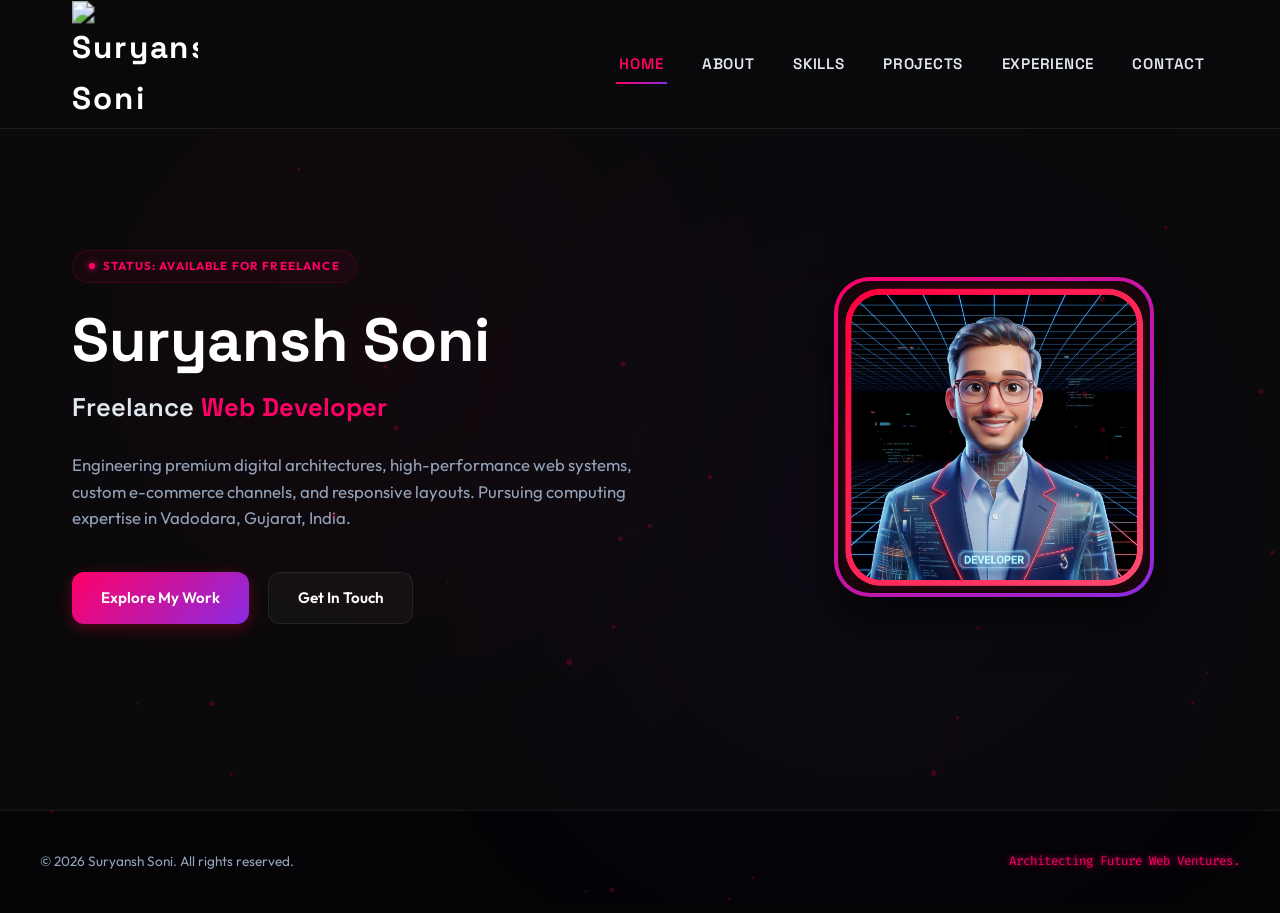
==== commit 609b0377: "Add files via upload" ====
--- a/index.html
+++ b/index.html
@@ -42,42 +42,7 @@
     <header class="header">
         <div class="nav-container">
             <a href="index.html" class="logo" id="navLogo">
-                <svg width="68" height="68" viewBox="0 0 100 100" fill="none" xmlns="http://www.w3.org/2000/svg" class="logo-screen-pulse">
-                    <!-- Laptop Screen Outer Bezel -->
-                    <rect x="16" y="8" width="68" height="44" rx="4" stroke="var(--primary)" stroke-width="4.5" stroke-linejoin="round"/>
-                    <!-- Laptop Screen Inner Display Panel -->
-                    <rect x="21" y="13" width="58" height="34" rx="2" fill="rgba(255, 0, 60, 0.03)" stroke="var(--primary)" stroke-width="1.5" opacity="0.8"/>
-                    <!-- Camera Dot -->
-                    <circle cx="50" cy="10.5" r="1" fill="var(--primary)"/>
-                    <!-- SS Typing Text inside screen -->
-                    <text x="50" y="30" fill="#ffffff" font-family="'Fira Code', monospace" font-size="18" font-weight="900" text-anchor="middle" dominant-baseline="central" style="text-shadow: 0 0 8px var(--secondary);">
-                        <tspan class="type-char-1">S</tspan><tspan class="type-char-2">S</tspan><tspan class="type-cursor logo-cursor-blink">_</tspan>
-                    </text>
-                    <!-- Laptop Hinge -->
-                    <rect x="42" y="52" width="16" height="3" fill="var(--primary)"/>
-                    <!-- Laptop Base (trapezoid deck) -->
-                    <path d="M 8 55 L 92 55 L 83 67 L 17 67 Z" stroke="var(--primary)" stroke-width="4.5" stroke-linejoin="round" fill="rgba(255, 0, 60, 0.02)"/>
-                    <!-- Laptop Base Trackpad -->
-                    <rect x="44" y="61" width="12" height="4" rx="0.5" stroke="var(--primary)" stroke-width="1.2" fill="none"/>
-                    
-                    <!-- External Keyboard -->
-                    <rect x="12" y="75" width="58" height="17" rx="3" stroke="var(--secondary)" stroke-width="3" fill="rgba(138, 43, 226, 0.04)"/>
-                    <!-- Keyboard Keys (dashed lines represent key rows) -->
-                    <line x1="16" y1="79" x2="66" y2="79" stroke="var(--secondary)" stroke-width="1.5" stroke-dasharray="2 2"/>
-                    <line x1="16" y1="83" x2="66" y2="83" stroke="var(--secondary)" stroke-width="1.5" stroke-dasharray="3 2"/>
-                    <!-- Spacebar & Modifier Keys -->
-                    <rect x="16" y="87" width="4" height="2" rx="0.5" fill="var(--secondary)"/>
-                    <rect x="28" y="87" width="26" height="2" rx="0.5" fill="var(--secondary)"/>
-                    <rect x="56" y="87" width="4" height="2" rx="0.5" fill="var(--secondary)"/>
-                    <rect x="62" y="87" width="4" height="2" rx="0.5" fill="var(--secondary)"/>
-                    
-                    <!-- External Mouse -->
-                    <rect x="75" y="75" width="13" height="17" rx="4.5" stroke="var(--secondary)" stroke-width="2.5" fill="rgba(138, 43, 226, 0.04)"/>
-                    <!-- Mouse Buttons Division & Scroll Wheel -->
-                    <line x1="81.5" y1="75" x2="81.5" y2="82" stroke="var(--secondary)" stroke-width="1.2"/>
-                    <line x1="75" y1="82" x2="88" y2="82" stroke="var(--secondary)" stroke-width="1.2"/>
-                    <rect x="80.5" y="77" width="2" height="3.5" rx="0.5" fill="#ffffff"/>
-                </svg>
+                <img src="assets/logo (2).png" alt="Suryansh Soni Logo" class="nav-logo-img">
             </a>
             
             <nav class="nav-menu" id="navMenu">
@@ -107,18 +72,18 @@
                 <div class="hero-text-col">
                     <div class="hero-badge">
                         <span class="badge-dot"></span>
-                        Venture Active: TechNova Solutions
+                        Status: Available for Freelance
                     </div>
                     <h1 class="hero-title">Suryansh Soni</h1>
                     <div class="hero-subtitle">
-                        Founder, <span class="gradient-text">TechNova Solutions</span>
+                        Freelance <span class="gradient-text">Web Developer</span>
                     </div>
                     <p class="hero-desc">
                         Engineering premium digital architectures, high-performance web systems, custom e-commerce channels, and responsive layouts. Pursuing computing expertise in Vadodara, Gujarat, India.
                     </p>
                     <div class="hero-cta">
-                        <a href="#projects" class="btn btn-primary">Explore My Work</a>
-                        <a href="#contact" class="btn btn-secondary">Get In Touch</a>
+                        <a href="projects.html" class="btn btn-primary">Explore My Work</a>
+                        <a href="contact.html" class="btn btn-secondary">Get In Touch</a>
                     </div>
                 </div>
                 <div class="hero-image-col">
--- a/style.css
+++ b/style.css
@@ -2,31 +2,31 @@
 @import url('https://fonts.googleapis.com/css2?family=Outfit:wght@300;400;500;600;700;800&family=Space+Grotesk:wght@300;400;500;600;700&family=Fira+Code:wght@400;500;600&display=swap');
 
 :root {
-    --primary-rgb: 255, 0, 60;        /* Crimson Red */
-    --secondary-rgb: 138, 43, 226;    /* Violet */
-    --accent-rgb: 0, 255, 200;        /* Neon Cyan */
+    --primary-rgb: 255, 0, 102;        /* Soft Pink */
+    --secondary-rgb: 138, 43, 226;     /* Deep Purple */
+    --accent-rgb: 255, 255, 255;       /* White */
     
     --primary: rgb(var(--primary-rgb));
     --secondary: rgb(var(--secondary-rgb));
     --accent: rgb(var(--accent-rgb));
     
-    --bg-deep: #050508;
-    --bg-card: rgba(14, 12, 20, 0.45);
-    --bg-navbar: rgba(5, 5, 8, 0.72);
+    --bg-deep: #0a0a0c;
+    --bg-card: rgba(255, 255, 255, 0.03);
+    --bg-navbar: rgba(10, 10, 12, 0.85);
     
     --text-pure: #ffffff;
     --text-dim: #e2e8f0;
     --text-muted: #94a3b8;
     
-    --glass-border: rgba(255, 0, 60, 0.15);
-    --glass-border-alt: rgba(138, 43, 226, 0.15);
-    --glass-glow: rgba(var(--primary-rgb), 0.12);
+    --glass-border: rgba(255, 255, 255, 0.08);
+    --glass-border-alt: rgba(255, 255, 255, 0.04);
+    --glass-glow: rgba(255, 255, 255, 0.02);
     
     --font-main: 'Outfit', sans-serif;
     --font-mono: 'Fira Code', monospace;
     --font-heading: 'Space Grotesk', sans-serif;
     
-    --glow-shadow: 0 0 30px rgba(var(--primary-rgb), 0.22);
+    --glow-shadow: 0 20px 40px rgba(0, 0, 0, 0.4);
     --transition-smooth: all 0.5s cubic-bezier(0.16, 1, 0.3, 1);
     --transition-fast: all 0.25s ease;
 }
@@ -97,6 +97,7 @@
 }
 
 .grid-overlay {
+    display: none !important;
     position: absolute;
     top: 0;
     left: 0;
@@ -143,6 +144,7 @@
 
 /* CRT Screen Scanline Overlay */
 .crt-overlay {
+    display: none !important;
     position: fixed;
     top: 0;
     left: 0;
@@ -164,6 +166,7 @@
 
 /* Custom Pointer Cursors */
 .custom-cursor {
+    display: none !important;
     position: fixed;
     width: 8px;
     height: 8px;
@@ -177,6 +180,7 @@
 }
 
 .custom-cursor-glow {
+    display: none !important;
     position: fixed;
     width: 28px;
     height: 28px;
@@ -189,15 +193,7 @@
     display: none;
 }
 
-@media (pointer: fine) {
-    .custom-cursor,
-    .custom-cursor-glow {
-        display: block;
-    }
-    a, button, .project-card, .filter-btn, .nav-link, input, textarea {
-        cursor: none;
-    }
-}
+
 
 /* Header & Sticky Navbar */
 .header {
@@ -239,16 +235,22 @@
     align-items: center;
 }
 
-.logo svg {
-    width: 68px;
-    height: 68px;
+.nav-logo-img {
+    width: 90px;
+    height: 90px;
+    object-fit: contain;
     transition: var(--transition-smooth);
+    mix-blend-mode: screen;
+    transform: scale(1.4);
+    transform-origin: center left;
 }
 
 @media (max-width: 768px) {
-    .logo svg {
-        width: 56px;
-        height: 56px;
+    .nav-logo-img {
+        width: 75px;
+        height: 75px;
+        transform: scale(1.3);
+        transform-origin: center left;
     }
 }
 
@@ -441,6 +443,7 @@
     margin: 0 auto;
     position: relative;
     z-index: 10;
+    min-height: calc(100vh - 100px); /* Keeps footer at bottom on all pages */
 }
 
 .section-container {
@@ -453,7 +456,7 @@
 
 .section-title {
     font-family: var(--font-heading);
-    font-size: 2.2rem;
+    font-size: clamp(1.8rem, 5vw, 2.2rem);
     font-weight: 800;
     color: var(--text-pure);
     text-transform: uppercase;
@@ -574,7 +577,7 @@
 
 .hero-title {
     font-family: var(--font-heading);
-    font-size: 3.8rem;
+    font-size: clamp(2.2rem, 8vw, 3.8rem);
     font-weight: 800;
     line-height: 1.1;
     color: var(--text-pure);
@@ -582,7 +585,7 @@
 }
 
 .hero-subtitle {
-    font-size: 1.6rem;
+    font-size: clamp(1.2rem, 4vw, 1.6rem);
     color: var(--text-dim);
     font-weight: 600;
     margin-bottom: 1.5rem;
@@ -590,9 +593,7 @@
 }
 
 .gradient-text {
-    background: linear-gradient(135deg, var(--primary), var(--secondary));
-    -webkit-background-clip: text;
-    -webkit-text-fill-color: transparent;
+    color: var(--primary);
     font-weight: 800;
 }
 
@@ -621,8 +622,8 @@
 }
 
 @keyframes borderGlowPulse {
-    0% { box-shadow: 0 20px 50px rgba(0, 0, 0, 0.4), 0 0 15px rgba(255, 0, 60, 0.15); }
-    100% { box-shadow: 0 20px 50px rgba(0, 0, 0, 0.4), 0 0 35px rgba(138, 43, 226, 0.4); }
+    0% { box-shadow: 0 20px 50px rgba(0, 0, 0, 0.4), 0 0 15px rgba(255, 255, 255, 0.05); }
+    100% { box-shadow: 0 20px 50px rgba(0, 0, 0, 0.4), 0 0 35px rgba(255, 255, 255, 0.1); }
 }
 
 .avatar-inner {
@@ -664,7 +665,7 @@
 
 .about-card:hover {
     border-color: rgba(138, 43, 226, 0.25);
-    box-shadow: 0 15px 40px rgba(0,0,0,0.4), 0 0 20px rgba(138, 43, 226, 0.1);
+    box-shadow: 0 15px 35px rgba(0,0,0,0.25), 0 0 15px rgba(138, 43, 226, 0.05);
     transform: translateY(-4px);
 }
 
@@ -845,7 +846,7 @@
 
 .projects-grid {
     display: grid;
-    grid-template-columns: repeat(auto-fill, minmax(280px, 1fr));
+    grid-template-columns: repeat(auto-fill, minmax(250px, 1fr));
     gap: 1.5rem;
 }
 
@@ -864,8 +865,8 @@
 }
 
 .project-card:hover {
-    border-color: rgba(138, 43, 226, 0.35);
-    box-shadow: 0 15px 35px rgba(0,0,0,0.4), 0 0 20px rgba(138, 43, 226, 0.15);
+    border-color: rgba(138, 43, 226, 0.25);
+    box-shadow: 0 15px 35px rgba(0,0,0,0.25), 0 0 15px rgba(138, 43, 226, 0.05);
     transform: translateY(-4px);
 }
 
@@ -999,7 +1000,7 @@
 
 .timeline-item:hover .timeline-content {
     border-color: rgba(138, 43, 226, 0.25);
-    box-shadow: 0 10px 25px rgba(0,0,0,0.3), 0 0 15px rgba(138, 43, 226, 0.08);
+    box-shadow: 0 10px 25px rgba(0,0,0,0.25), 0 0 10px rgba(138, 43, 226, 0.05);
 }
 
 .timeline-content h3 {
@@ -1485,6 +1486,9 @@
 }
 
 @media (max-width: 768px) {
+    section {
+        padding: 5rem 1.2rem 3rem 1.2rem;
+    }
     .nav-toggle {
         display: flex; /* Show toggle on mobile viewports */
     }
@@ -1495,9 +1499,9 @@
         right: -100%; /* Slide out by default */
         width: min(300px, 75vw);
         height: 100vh;
-        background: rgba(10, 5, 12, 0.96); /* Sleek cyber dark background */
-        backdrop-filter: blur(20px);
-        -webkit-backdrop-filter: blur(20px);
+        background: rgba(10, 5, 12, 0.98);
+        backdrop-filter: blur(12px);
+        -webkit-backdrop-filter: blur(12px);
         border-left: 1px solid var(--glass-border);
         flex-direction: column;
         justify-content: center;
@@ -1505,7 +1509,7 @@
         gap: 2.5rem;
         transition: right 0.4s cubic-bezier(0.16, 1, 0.3, 1);
         z-index: 1000;
-        box-shadow: -10px 0 30px rgba(0, 0, 0, 0.5), -5px 0 15px rgba(255, 0, 60, 0.1);
+        box-shadow: -10px 0 30px rgba(0, 0, 0, 0.3);
         padding: 3rem 1.5rem;
     }
 
@@ -1530,8 +1534,10 @@
     }
     
     .avatar-frame {
-        width: 260px;
-        height: 260px;
+        width: 100%;
+        max-width: 280px;
+        aspect-ratio: 1 / 1;
+        height: auto;
         border-radius: 28px;
     }
     
@@ -1545,6 +1551,10 @@
     
     .timeline-dot {
         left: -33px;
+    }
+    
+    .timeline-content {
+        padding: 1.2rem;
     }
     
     .footer-container {
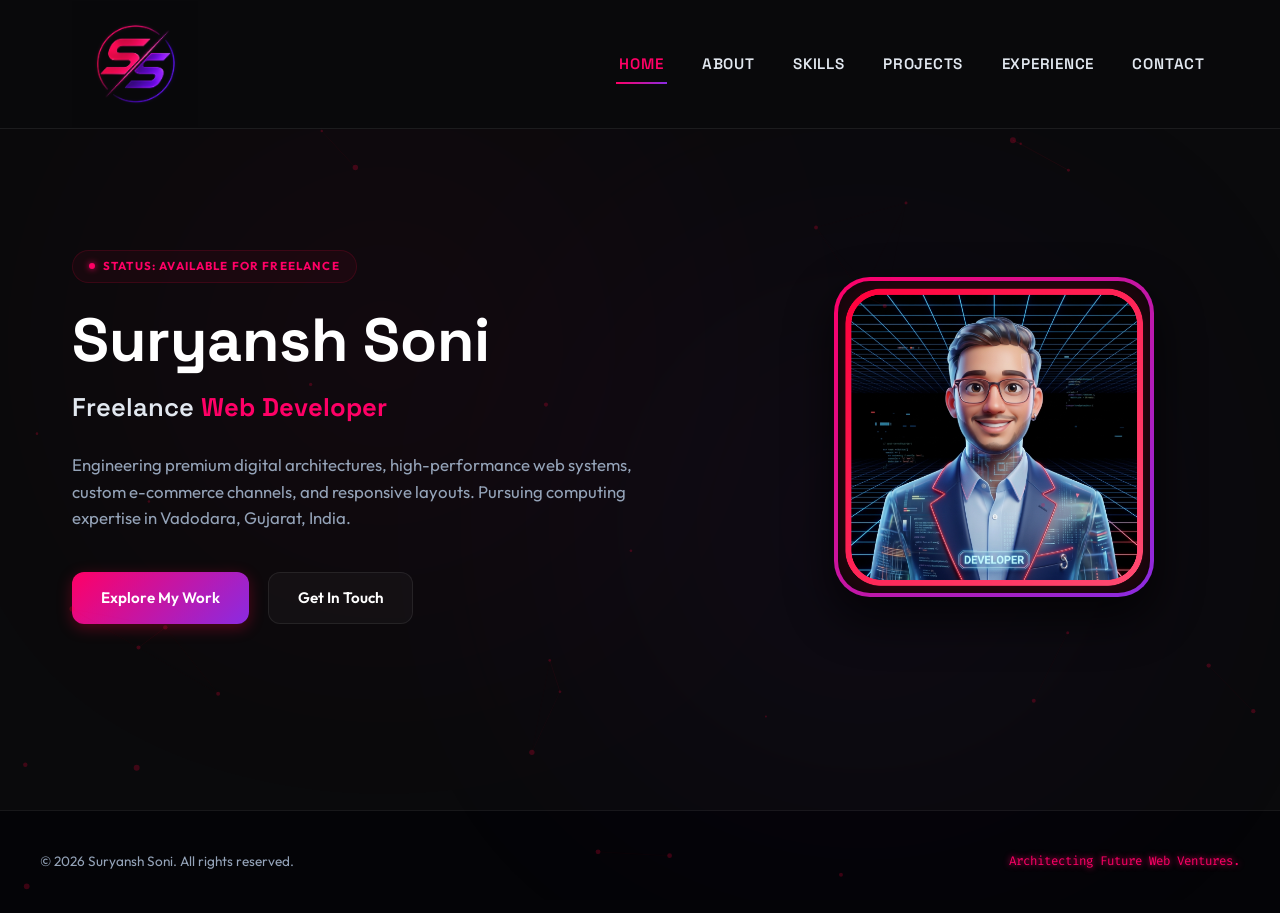
==== commit ca268d27: "Update index.html" ====
--- a/index.html
+++ b/index.html
@@ -42,7 +42,7 @@
     <header class="header">
         <div class="nav-container">
             <a href="index.html" class="logo" id="navLogo">
-                <img src="assets/logo (2).png" alt="Suryansh Soni Logo" class="nav-logo-img">
+                <img src="logo (2).png" alt="Suryansh Soni Logo" class="nav-logo-img">
             </a>
             
             <nav class="nav-menu" id="navMenu">
